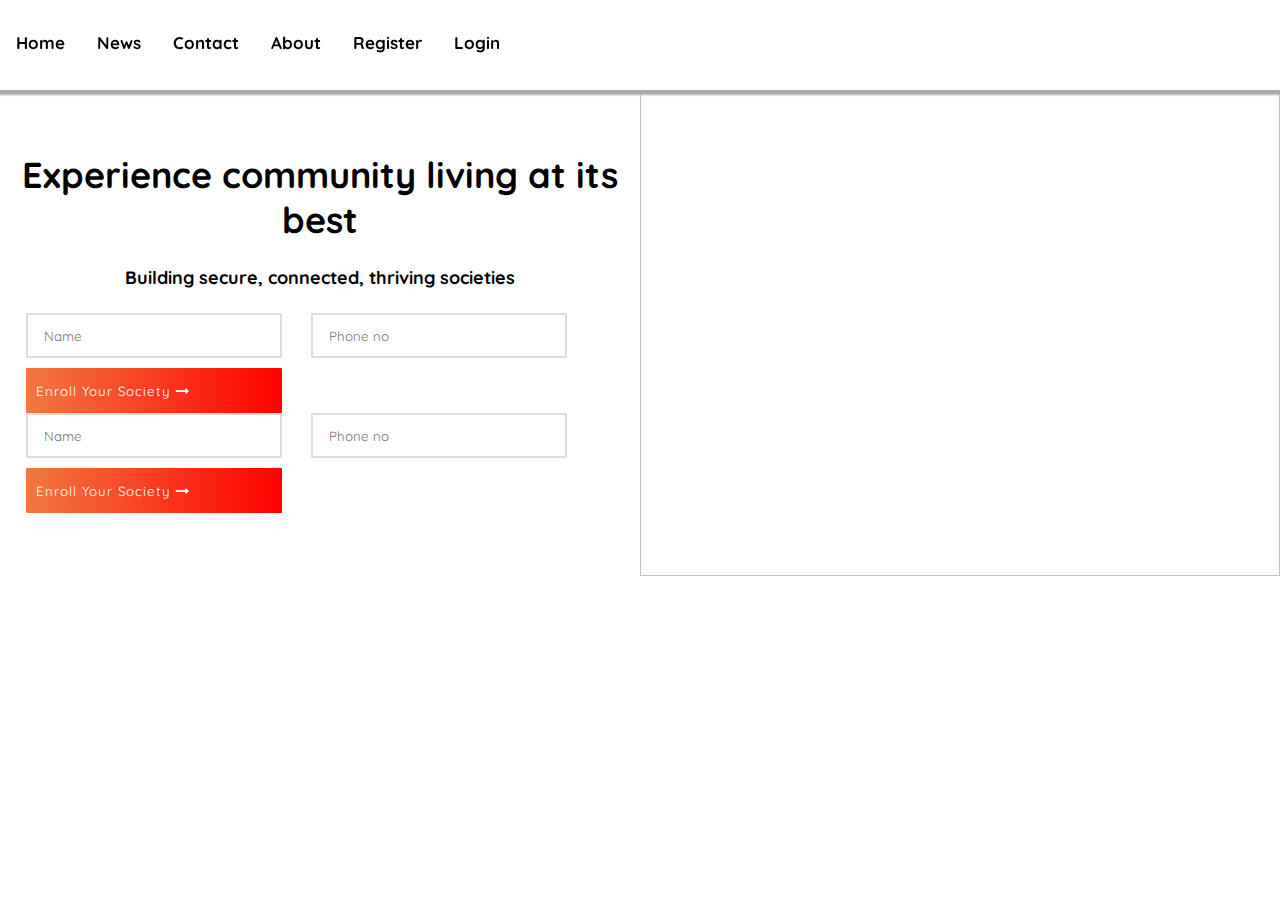
==== index.html @ 714d3112 "Merge branch 'codespace-aaryanojha-reimagined-fiesta-4xg9r6pvg65f7x9j' into Main-Branch" ====
<html>

<head>
        <form method="POST" action="logindb.php">
        <meta name="viewport" content="width=device-width, initial-scale=1.0">
        <link rel="stylesheet"
            href="https://cdnjs.cloudflare.com/ajax/libs/font-awesome/4.7.0/css/font-awesome.min.css">
        <link rel="stylesheet" href="style.css">
        <script src="script.js"></script>
</head>

<body>

    <div class="topnav">
        <a class="active" href="#home">Home</a>
        <a href="#news">News</a>
        <a href="#contact">Contact</a>
        <a href="#about">About</a>
        <a href="#about">Register</a>
        <a href="#about" onclick="openForm()">Login</a>
    </div>



    <div style="display: flex; float: right;">
        <img src="https://hood-cdn.nobrokerhood.com/hood-static-contents/Group-612.png"
            style="height: 40vw;width: 50vw;padding-top: 10%;">
    </div>
    <div class="headers">
        <h1>Experience community living at its best</h1>
        <h4>Building secure, connected, thriving societies</h4>
    </div>

    
        <div class="text">
            <input type="text" name="Name" id="" placeholder="Name">
            <input type="text" name="" id="" placeholder="Phone no">
            <button class="enroll-btn">Enroll Your Society <i class="fa fa-long-arrow-right"></i></button>

    <div class="text">
        <input type="text" name="Name" id="" placeholder="Name">
        <input type="text" name="" id="" placeholder="Phone no">
        <button class="enroll-btn">Enroll Your Society <i class="fa fa-long-arrow-right"></i></button>
    </div>
    <div class="login-form" id="myForm">
        <div class="container">
            <button class="cross-btn" onclick="closeForm()"><i class="fa fa-close"></i></button>
            <h4>LOGIN</h4>
            <div>
                <label for="username">Username:
                    <input type="text" name="username" id="">
                </label>
            </div>
            <div>
                <label for="password">Password:&nbsp;
                    <input type="password" name="password" id="">
                </label>
                <p><a href="" style="text-decoration: none;">Forgot Password?</a></p>
            </div>
            <button class="login-btn">Submit</button>

        </div>
        <div class="login-form">
            <div class="container">
                <button class="cross-btn"><i class="fa fa-close"></i></button>

                <h4>LOGIN</h4>
                <div>
                    <label for="username">Username:
                        <input type="text" name="uname" value="pra" id="">
                    </label>
                </div>
                <div>
                    <label for="password">Password:&nbsp;
                        <input type="password" name="pass" value="pra" id="">
                    </label>
                    <p><a href="" style="text-decoration: none;">Forgot Password?</a></p>
                </div>
                <button class="login-btn" name="login">Submit</button>
            </div>
        </div>
    <h1>
        <pre>
        Some text some text some text some text..

        Some text some text some text some text..
        
        Some text some text some text some text..
        
        Some text some text some text some text..
        
        Some text some text some text some text..
        
        Some text some text some text some text..
        
        Some text some text some text some text..
        
        Some text some text some text some text..
        
        Some text some text some text some text..
                                        
        Some text some text some text some text..
        
        Some text some text some text some text..
        
        Some text some text some text some text..
        
        Some text some text some text some text..
        
        Some text some text some text some text..
        
        Some text some text some text some text..
        
        Some text some text some text some text..
        
        Some text some text some text some text..
        
        Some text some text some text some text..
        
        Some text some text some text some text..
        
        Some text some text some text s</pre>
    </h1>
    </form>
</body>

</html>
---- style.css ----
@import url('https://fonts.googleapis.com/css2?family=Finger+Paint&family=Pangolin&family=Rubik+Puddles&family=Ubuntu:wght@600&display=swap');
@import url("https://fonts.googleapis.com/css2?family=Quicksand&display=swap");
body {
    margin: 0;
    padding:0;
    box-sizing: border-box;
    font-family: Arial, Helvetica, sans-serif;
    font-family: "Quicksand", sans-serif;
}
  .topnav {
    overflow: hidden;
    background-color: #ffffff;
    position: fixed;
    display: flex;
    justify-content: space-top;
    height: 10vh;
    width: 100%;
    box-shadow: 1px 3px 2px 2px rgb(174, 169, 169);
  }
  
  .topnav a {
    float: left;
    color: #000000;
    text-align: center;
    padding: 14px 16px;
    text-decoration: none;
    font-size: 17px;
    margin-top: 2vh;
    font-weight: 900;
  }
  
  
  .topnav a.active {
    background-color: #ffffff;
    color: rgb(0, 0, 0);
  }
  .headers{
    display: flexbox;
    text-align: center;
    padding-top: 10%;
    font-size: large;
  }
  .text{
    display: flexbox;
    /* justify-content: center; */
    /* text-align: center; */
 
  } 
  input[type=text]{
    height: 5vh;
    width: 20vw;
    padding: 0 16px;
    border: 2px solid #ddd;
    border-radius: 1px;
    font-family: "Quicksand", sans-serif;
    margin-left: 2%;
  }
  .enroll-btn{
    height: 5vh;
    padding: 12px 10px;
    border: 0;
    background: linear-gradient(to right, #f27941 0%, #ff0000 100%);
    border-radius: 1px;
    width: 20vw;
    margin-top: 10px;
    margin-left: 2vw;
    color: #fff;
    letter-spacing: 1px;
    font-family: "Quicksand", sans-serif;
    text-align: left;
  }

  .login-form{
 
    display: none;
    display: flexbox;
    /* filter: blur(2px); */
    background: linear-gradient(to right, #fca98355 0%, #ff000068 100%);
    justify-content: center;
    text-align: center;
    overflow: auto;
    margin: 5vh 0 0 0;
    padding:5vh;
    /* border: 2px solid black; */
    position: absolute;
    top: 20%;
    left: 25%;
    
  }
  .cross-btn{
    background: #dddddd00;
    border: 0px;
    float: right;
    cursor: pointer;
  }
  .container{
    margin: 2vh 10vw 2vh 10vw;
    padding: 5vh;
    background: rgb(236, 238, 243);
    box-shadow: 2px 1px 2px 1px rgb(47, 47, 47);
  }
  .login-form input{
    margin: 1vh;
    padding-left: 1vh;
    height: 5vh;
    width: 20vw;
    padding: 0 16px;
    border: 2px solid #706d6d;
    border-radius: 1px;
    font-family: "Quicksand", sans-serif;
    margin-left: 2%;
  }

  .login-form h4{
    font-size: 30px;
  }
  .login-form label{
    font-size: 20px;
    text-align: start;
  }
  .login-btn{
    height: 5vh;
    width: 60%;
    border: 0px solid black;
    background: linear-gradient(to right, #ffa57c 0%, #ff0000 100%);
    border-radius: 1px;
    font-family: "Quicksand", sans-serif;
    font-size: large;
    cursor: pointer;

  }
  .login-btn:hover{
    background: linear-gradient(to left, #ffa57c 0%, #ff0000 100%);
    transition: background-color 0.4s ease-in-out;
    box-shadow: 0 0 20px rgba(104, 85, 224, 0.6);
    background-color: rgba(104, 85, 224, 1);
    color: white;
    transition: all 0.4s ease-in;

    
  }
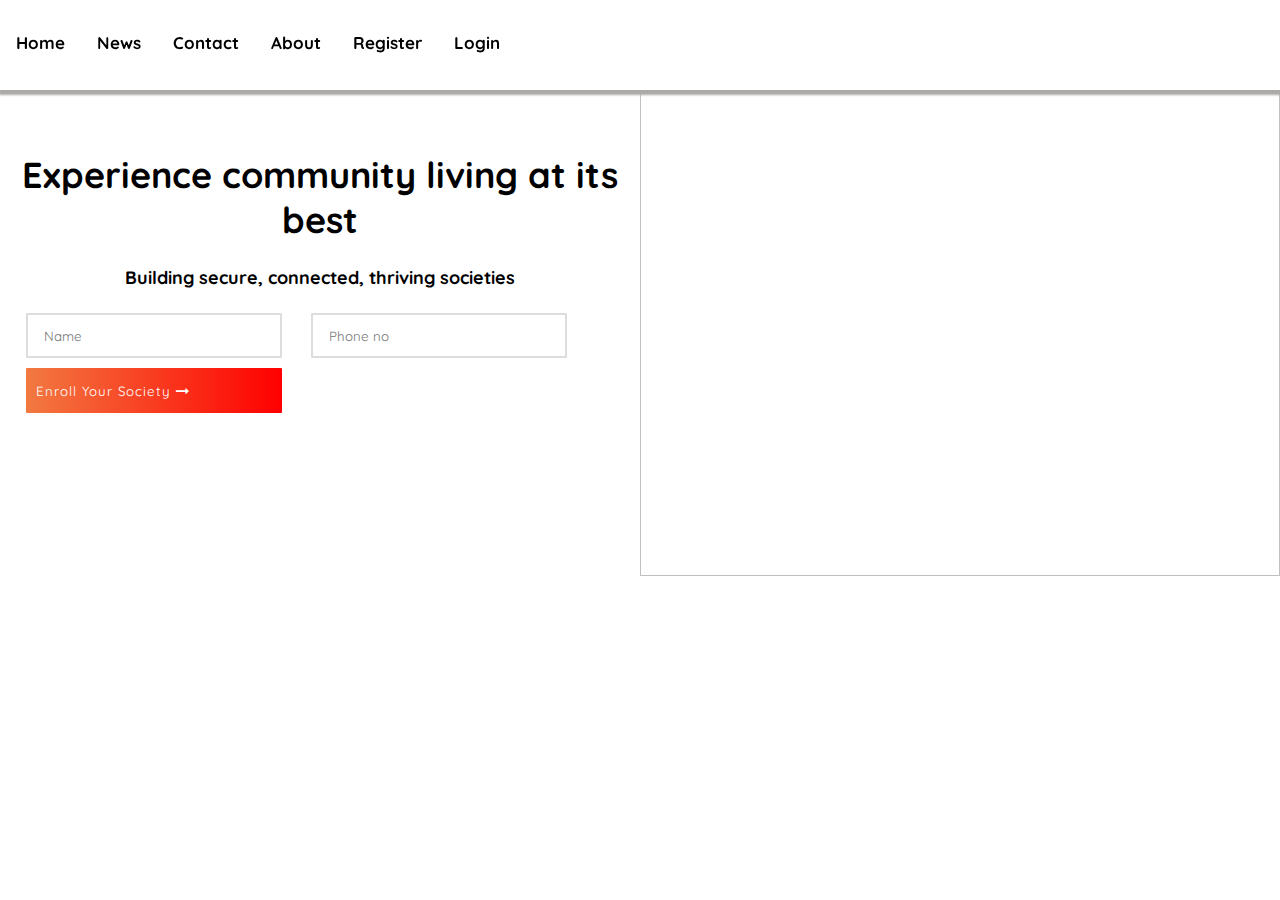
==== commit 40346f16: "Test2" ====
--- a/index.html
+++ b/index.html
@@ -1,7 +1,7 @@
 <html>
 
 <head>
-        <form method="POST" action="logindb.php">
+    <form method="POST" action="logindb.php">
         <meta name="viewport" content="width=device-width, initial-scale=1.0">
         <link rel="stylesheet"
             href="https://cdnjs.cloudflare.com/ajax/libs/font-awesome/4.7.0/css/font-awesome.min.css">
@@ -20,8 +20,6 @@
         <a href="#about" onclick="openForm()">Login</a>
     </div>
 
-
-
     <div style="display: flex; float: right;">
         <img src="https://hood-cdn.nobrokerhood.com/hood-static-contents/Group-612.png"
             style="height: 40vw;width: 50vw;padding-top: 10%;">
@@ -30,12 +28,6 @@
         <h1>Experience community living at its best</h1>
         <h4>Building secure, connected, thriving societies</h4>
     </div>
-
-    
-        <div class="text">
-            <input type="text" name="Name" id="" placeholder="Name">
-            <input type="text" name="" id="" placeholder="Phone no">
-            <button class="enroll-btn">Enroll Your Society <i class="fa fa-long-arrow-right"></i></button>
 
     <div class="text">
         <input type="text" name="Name" id="" placeholder="Name">
@@ -47,80 +39,19 @@
             <button class="cross-btn" onclick="closeForm()"><i class="fa fa-close"></i></button>
             <h4>LOGIN</h4>
             <div>
-                <label for="username">Username:
-                    <input type="text" name="username" id="">
+                <label for="username"><i class="fa fa-user"></i> Username:
+                    <input type="text" name="uname" value="pra" id="">
                 </label>
             </div>
             <div>
-                <label for="password">Password:&nbsp;
-                    <input type="password" name="password" id="">
+                <label for="password"><i class="fa fa-lock"></i> Password:&nbsp;
+                    <input type="password" name="pass" value="pra" id="">
                 </label>
                 <p><a href="" style="text-decoration: none;">Forgot Password?</a></p>
             </div>
-            <button class="login-btn">Submit</button>
-
+            <button class="login-btn" name="login">Submit</button>
         </div>
-        <div class="login-form">
-            <div class="container">
-                <button class="cross-btn"><i class="fa fa-close"></i></button>
-
-                <h4>LOGIN</h4>
-                <div>
-                    <label for="username">Username:
-                        <input type="text" name="uname" value="pra" id="">
-                    </label>
-                </div>
-                <div>
-                    <label for="password">Password:&nbsp;
-                        <input type="password" name="pass" value="pra" id="">
-                    </label>
-                    <p><a href="" style="text-decoration: none;">Forgot Password?</a></p>
-                </div>
-                <button class="login-btn" name="login">Submit</button>
-            </div>
-        </div>
-    <h1>
-        <pre>
-        Some text some text some text some text..
-
-        Some text some text some text some text..
-        
-        Some text some text some text some text..
-        
-        Some text some text some text some text..
-        
-        Some text some text some text some text..
-        
-        Some text some text some text some text..
-        
-        Some text some text some text some text..
-        
-        Some text some text some text some text..
-        
-        Some text some text some text some text..
-                                        
-        Some text some text some text some text..
-        
-        Some text some text some text some text..
-        
-        Some text some text some text some text..
-        
-        Some text some text some text some text..
-        
-        Some text some text some text some text..
-        
-        Some text some text some text some text..
-        
-        Some text some text some text some text..
-        
-        Some text some text some text some text..
-        
-        Some text some text some text some text..
-        
-        Some text some text some text some text..
-        
-        Some text some text some text s</pre>
-    </h1>
+    </div>
     </form>
 </body>
 
--- a/style.css
+++ b/style.css
@@ -71,9 +71,9 @@
   }
 
   .login-form{
- 
     display: none;
     display: flexbox;
+    border-radius: 10px;
     /* filter: blur(2px); */
     background: linear-gradient(to right, #fca98355 0%, #ff000068 100%);
     justify-content: center;
@@ -83,8 +83,8 @@
     padding:5vh;
     /* border: 2px solid black; */
     position: absolute;
-    top: 20%;
-    left: 25%;
+    top: 10%;
+    left: 22%;
     
   }
   .cross-btn{
@@ -94,6 +94,7 @@
     cursor: pointer;
   }
   .container{
+    border-radius: 10px;
     margin: 2vh 10vw 2vh 10vw;
     padding: 5vh;
     background: rgb(236, 238, 243);
@@ -106,7 +107,7 @@
     width: 20vw;
     padding: 0 16px;
     border: 2px solid #706d6d;
-    border-radius: 1px;
+    border-radius: 4px;
     font-family: "Quicksand", sans-serif;
     margin-left: 2%;
   }
@@ -121,9 +122,10 @@
   .login-btn{
     height: 5vh;
     width: 60%;
+    color: white;
     border: 0px solid black;
     background: linear-gradient(to right, #ffa57c 0%, #ff0000 100%);
-    border-radius: 1px;
+    border-radius: 4px;
     font-family: "Quicksand", sans-serif;
     font-size: large;
     cursor: pointer;
@@ -135,8 +137,6 @@
     box-shadow: 0 0 20px rgba(104, 85, 224, 0.6);
     background-color: rgba(104, 85, 224, 1);
     color: white;
-    transition: all 0.4s ease-in;
-
-    
+    transition: all 0.2s ease-in-out;
   }
   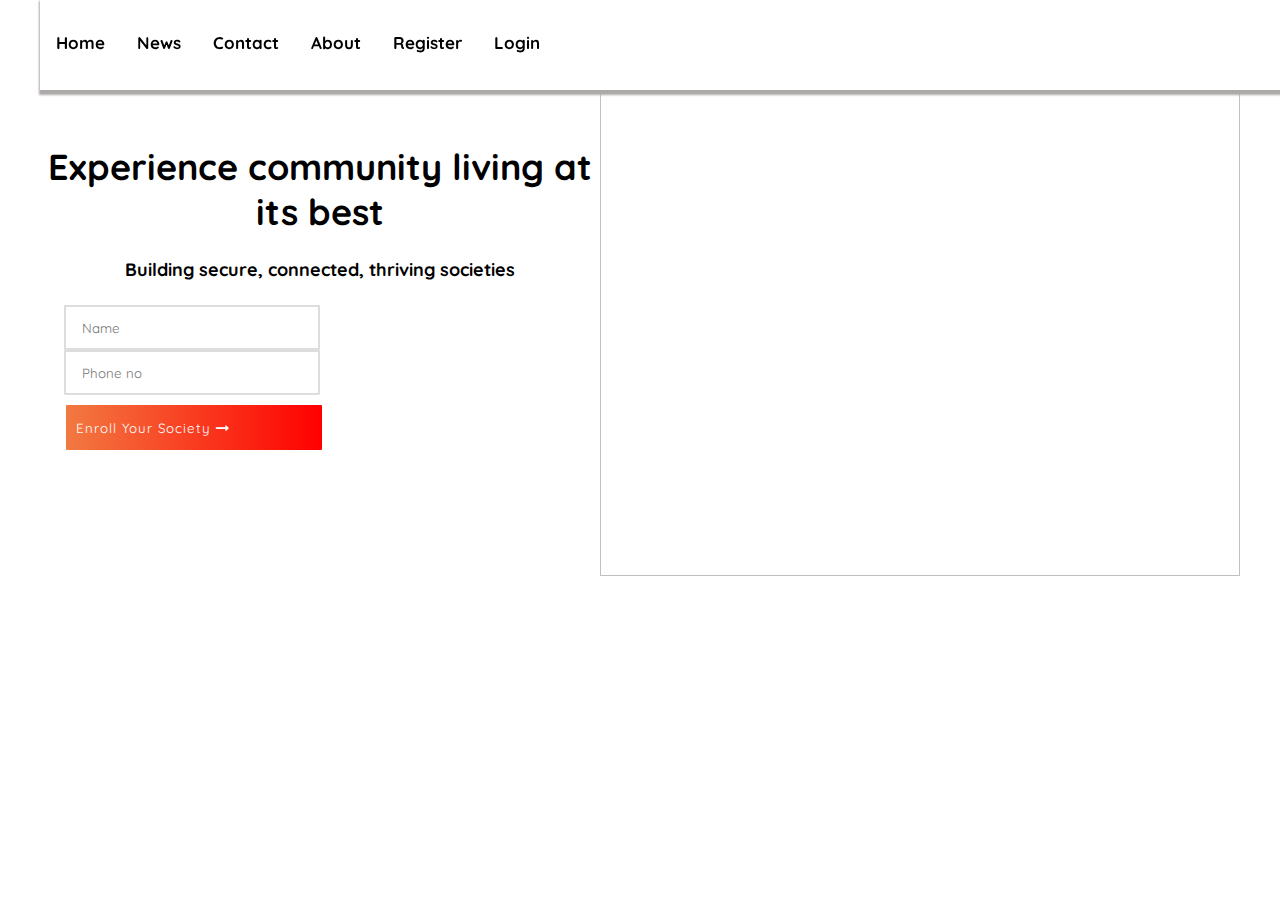
==== commit b37244e6: "hello" ====
--- a/index.html
+++ b/index.html
@@ -1,58 +1,59 @@
 <html>
 
 <head>
-    <form method="POST" action="logindb.php">
-        <meta name="viewport" content="width=device-width, initial-scale=1.0">
-        <link rel="stylesheet"
-            href="https://cdnjs.cloudflare.com/ajax/libs/font-awesome/4.7.0/css/font-awesome.min.css">
-        <link rel="stylesheet" href="style.css">
-        <script src="script.js"></script>
+
+    <meta name="viewport" content="width=device-width, initial-scale=1.0">
+    <link rel="stylesheet" href="https://cdnjs.cloudflare.com/ajax/libs/font-awesome/4.7.0/css/font-awesome.min.css">
+    <link rel="stylesheet" href="style.css">
+    <script src="script.js"></script>
 </head>
 
 <body>
+    <div class="bodyContainer">
+        <form method="POST" action="logindb.php">
+            <div class="topnav">
+                <a class="active" href="#home">Home</a>
+                <a href="#news">News</a>
+                <a href="#contact">Contact</a>
+                <a href="#about">About</a>
+                <a href="#about">Register</a>
+                <a href="#about" onclick="openForm()">Login</a>
+            </div>
 
-    <div class="topnav">
-        <a class="active" href="#home">Home</a>
-        <a href="#news">News</a>
-        <a href="#contact">Contact</a>
-        <a href="#about">About</a>
-        <a href="#about">Register</a>
-        <a href="#about" onclick="openForm()">Login</a>
+            <div style="display: flex; float: right;">
+                <img src="https://hood-cdn.nobrokerhood.com/hood-static-contents/Group-612.png"
+                    style="height: 40vw;width: 50vw;padding-top: 10%;">
+            </div>
+            <div class="headers">
+                <h1>Experience community living at its best</h1>
+                <h4>Building secure, connected, thriving societies</h4>
+            </div>
+
+            <div class="text">
+                <input type="text" name="Name" id="" placeholder="Name">
+                <input type="text" name="" id="" placeholder="Phone no">
+                <button class="enroll-btn">Enroll Your Society <i class="fa fa-long-arrow-right"></i></button>
+            </div>
+            <div class="login-form" id="myForm">
+                <div class="container">
+                    <button class="cross-btn" onclick="closeForm(event)"><i class="fa fa-close"></i></button>
+                    <h4>LOGIN</h4>
+                    <div>
+                        <label for="username"><i class="fa fa-user"></i> Username:
+                            <input type="text" name="uname" value="pra" id="">
+                        </label>
+                    </div>
+                    <div>
+                        <label for="password"><i class="fa fa-lock"></i> Password:&nbsp;
+                            <input type="password" name="pass" value="pra" id="">
+                        </label>
+                        <p><a href="" style="text-decoration: none;">Forgot Password?</a></p>
+                    </div>
+                    <button class="login-btn" name="login">Submit</button>
+                </div>
+            </div>
+        </form>
     </div>
-
-    <div style="display: flex; float: right;">
-        <img src="https://hood-cdn.nobrokerhood.com/hood-static-contents/Group-612.png"
-            style="height: 40vw;width: 50vw;padding-top: 10%;">
-    </div>
-    <div class="headers">
-        <h1>Experience community living at its best</h1>
-        <h4>Building secure, connected, thriving societies</h4>
-    </div>
-
-    <div class="text">
-        <input type="text" name="Name" id="" placeholder="Name">
-        <input type="text" name="" id="" placeholder="Phone no">
-        <button class="enroll-btn">Enroll Your Society <i class="fa fa-long-arrow-right"></i></button>
-    </div>
-    <div class="login-form" id="myForm">
-        <div class="container">
-            <button class="cross-btn" onclick="closeForm()"><i class="fa fa-close"></i></button>
-            <h4>LOGIN</h4>
-            <div>
-                <label for="username"><i class="fa fa-user"></i> Username:
-                    <input type="text" name="uname" value="pra" id="">
-                </label>
-            </div>
-            <div>
-                <label for="password"><i class="fa fa-lock"></i> Password:&nbsp;
-                    <input type="password" name="pass" value="pra" id="">
-                </label>
-                <p><a href="" style="text-decoration: none;">Forgot Password?</a></p>
-            </div>
-            <button class="login-btn" name="login">Submit</button>
-        </div>
-    </div>
-    </form>
 </body>
 
 </html>--- a/style.css
+++ b/style.css
@@ -1,142 +1,161 @@
 @import url('https://fonts.googleapis.com/css2?family=Finger+Paint&family=Pangolin&family=Rubik+Puddles&family=Ubuntu:wght@600&display=swap');
 @import url("https://fonts.googleapis.com/css2?family=Quicksand&display=swap");
+
 body {
-    margin: 0;
-    padding:0;
-    box-sizing: border-box;
-    font-family: Arial, Helvetica, sans-serif;
-    font-family: "Quicksand", sans-serif;
+  margin: 0;
+  padding: 0;
+  box-sizing: border-box;
+  font-family: Arial, Helvetica, sans-serif;
+  font-family: "Quicksand", sans-serif;
 }
-  .topnav {
-    overflow: hidden;
-    background-color: #ffffff;
-    position: fixed;
-    display: flex;
-    justify-content: space-top;
-    height: 10vh;
-    width: 100%;
-    box-shadow: 1px 3px 2px 2px rgb(174, 169, 169);
-  }
-  
-  .topnav a {
-    float: left;
-    color: #000000;
-    text-align: center;
-    padding: 14px 16px;
-    text-decoration: none;
-    font-size: 17px;
-    margin-top: 2vh;
-    font-weight: 900;
-  }
-  
-  
-  .topnav a.active {
-    background-color: #ffffff;
-    color: rgb(0, 0, 0);
-  }
-  .headers{
-    display: flexbox;
-    text-align: center;
-    padding-top: 10%;
-    font-size: large;
-  }
-  .text{
-    display: flexbox;
-    /* justify-content: center; */
-    /* text-align: center; */
- 
-  } 
-  input[type=text]{
-    height: 5vh;
-    width: 20vw;
-    padding: 0 16px;
-    border: 2px solid #ddd;
-    border-radius: 1px;
-    font-family: "Quicksand", sans-serif;
-    margin-left: 2%;
-  }
-  .enroll-btn{
-    height: 5vh;
-    padding: 12px 10px;
-    border: 0;
-    background: linear-gradient(to right, #f27941 0%, #ff0000 100%);
-    border-radius: 1px;
-    width: 20vw;
-    margin-top: 10px;
-    margin-left: 2vw;
-    color: #fff;
-    letter-spacing: 1px;
-    font-family: "Quicksand", sans-serif;
-    text-align: left;
-  }
 
-  .login-form{
-    display: none;
-    display: flexbox;
-    border-radius: 10px;
-    /* filter: blur(2px); */
-    background: linear-gradient(to right, #fca98355 0%, #ff000068 100%);
-    justify-content: center;
-    text-align: center;
-    overflow: auto;
-    margin: 5vh 0 0 0;
-    padding:5vh;
-    /* border: 2px solid black; */
-    position: absolute;
-    top: 10%;
-    left: 22%;
-    
-  }
-  .cross-btn{
-    background: #dddddd00;
-    border: 0px;
-    float: right;
-    cursor: pointer;
-  }
-  .container{
-    border-radius: 10px;
-    margin: 2vh 10vw 2vh 10vw;
-    padding: 5vh;
-    background: rgb(236, 238, 243);
-    box-shadow: 2px 1px 2px 1px rgb(47, 47, 47);
-  }
-  .login-form input{
-    margin: 1vh;
-    padding-left: 1vh;
-    height: 5vh;
-    width: 20vw;
-    padding: 0 16px;
-    border: 2px solid #706d6d;
-    border-radius: 4px;
-    font-family: "Quicksand", sans-serif;
-    margin-left: 2%;
-  }
+.topnav {
+  overflow: hidden;
+  background-color: #ffffff;
+  position: fixed;
+  display: flex;
+  justify-content: space-top;
+  height: 10vh;
+  width: 100%;
+  box-shadow: 1px 3px 2px 2px rgb(174, 169, 169);
+}
 
-  .login-form h4{
-    font-size: 30px;
-  }
-  .login-form label{
-    font-size: 20px;
-    text-align: start;
-  }
-  .login-btn{
-    height: 5vh;
-    width: 60%;
-    color: white;
-    border: 0px solid black;
-    background: linear-gradient(to right, #ffa57c 0%, #ff0000 100%);
-    border-radius: 4px;
-    font-family: "Quicksand", sans-serif;
-    font-size: large;
-    cursor: pointer;
+.topnav a {
+  float: left;
+  color: #000000;
+  text-align: center;
+  padding: 14px 16px;
+  text-decoration: none;
+  font-size: 17px;
+  margin-top: 2vh;
+  font-weight: 900;
+}
 
-  }
-  .login-btn:hover{
-    background: linear-gradient(to left, #ffa57c 0%, #ff0000 100%);
-    transition: background-color 0.4s ease-in-out;
-    box-shadow: 0 0 20px rgba(104, 85, 224, 0.6);
-    background-color: rgba(104, 85, 224, 1);
-    color: white;
-    transition: all 0.2s ease-in-out;
-  }
-  +
+.topnav a.active {
+  background-color: #ffffff;
+  color: rgb(0, 0, 0);
+}
+
+.headers {
+  display: flexbox;
+  text-align: center;
+  padding-top: 10%;
+  font-size: large;
+}
+
+.text {
+  display: flexbox;
+  /* justify-content: center; */
+  /* text-align: center; */
+
+}
+
+input[type=text] {
+  height: 5vh;
+  width: 20vw;
+  padding: 0 16px;
+  border: 2px solid #ddd;
+  border-radius: 1px;
+  font-family: "Quicksand", sans-serif;
+  margin-left: 2%;
+}
+
+.enroll-btn {
+  height: 5vh;
+  padding: 12px 10px;
+  border: 0;
+  background: linear-gradient(to right, #f27941 0%, #ff0000 100%);
+  border-radius: 1px;
+  width: 20vw;
+  margin-top: 10px;
+  margin-left: 2vw;
+  color: #fff;
+  letter-spacing: 1px;
+  font-family: "Quicksand", sans-serif;
+  text-align: left;
+}
+
+.login-form {
+  display: none;
+  display: flexbox;
+  border-radius: 10px;
+  /* filter: blur(2px); */
+  background: linear-gradient(to right, #fca98355 0%, #ff000068 100%);
+  justify-content: center;
+  text-align: center;
+  overflow: auto;
+  margin: 5vh 0 0 0;
+  padding: 5vh;
+  /* border: 2px solid black; */
+  position: absolute;
+  top: 10%;
+  left: 22%;
+
+}
+
+.cross-btn {
+  background: #dddddd00;
+  border: 0px;
+  float: right;
+  cursor: pointer;
+}
+
+.container {
+  border-radius: 10px;
+  margin: 2vh 10vw 2vh 10vw;
+  padding: 5vh;
+  background: rgb(236, 238, 243);
+  box-shadow: 2px 1px 2px 1px rgb(47, 47, 47);
+}
+
+.login-form input {
+  margin: 1vh;
+  padding-left: 1vh;
+  height: 5vh;
+  width: 20vw;
+  padding: 0 16px;
+  border: 2px solid #706d6d;
+  border-radius: 4px;
+  font-family: "Quicksand", sans-serif;
+  margin-left: 2%;
+}
+
+.login-form h4 {
+  font-size: 30px;
+}
+
+.login-form label {
+  font-size: 20px;
+  text-align: start;
+}
+
+.login-btn {
+  height: 5vh;
+  width: 60%;
+  color: white;
+  border: 0px solid black;
+  background: linear-gradient(to right, #ffa57c 0%, #ff0000 100%);
+  border-radius: 4px;
+  font-family: "Quicksand", sans-serif;
+  font-size: large;
+  cursor: pointer;
+
+}
+
+.login-btn:hover {
+  background: linear-gradient(to left, #ffa57c 0%, #ff0000 100%);
+  transition: background-color 0.4s ease-in-out;
+  box-shadow: 0 0 20px rgba(104, 85, 224, 0.6);
+  background-color: rgba(104, 85, 224, 1);
+  color: white;
+  transition: all 0.2s ease-in-out;
+}
+
+.bodyContainer {
+  max-width: 1200px;
+  height: auto;
+  /* Set your desired width here */
+  margin: 0 auto;
+  /* Center the body horizontally */
+}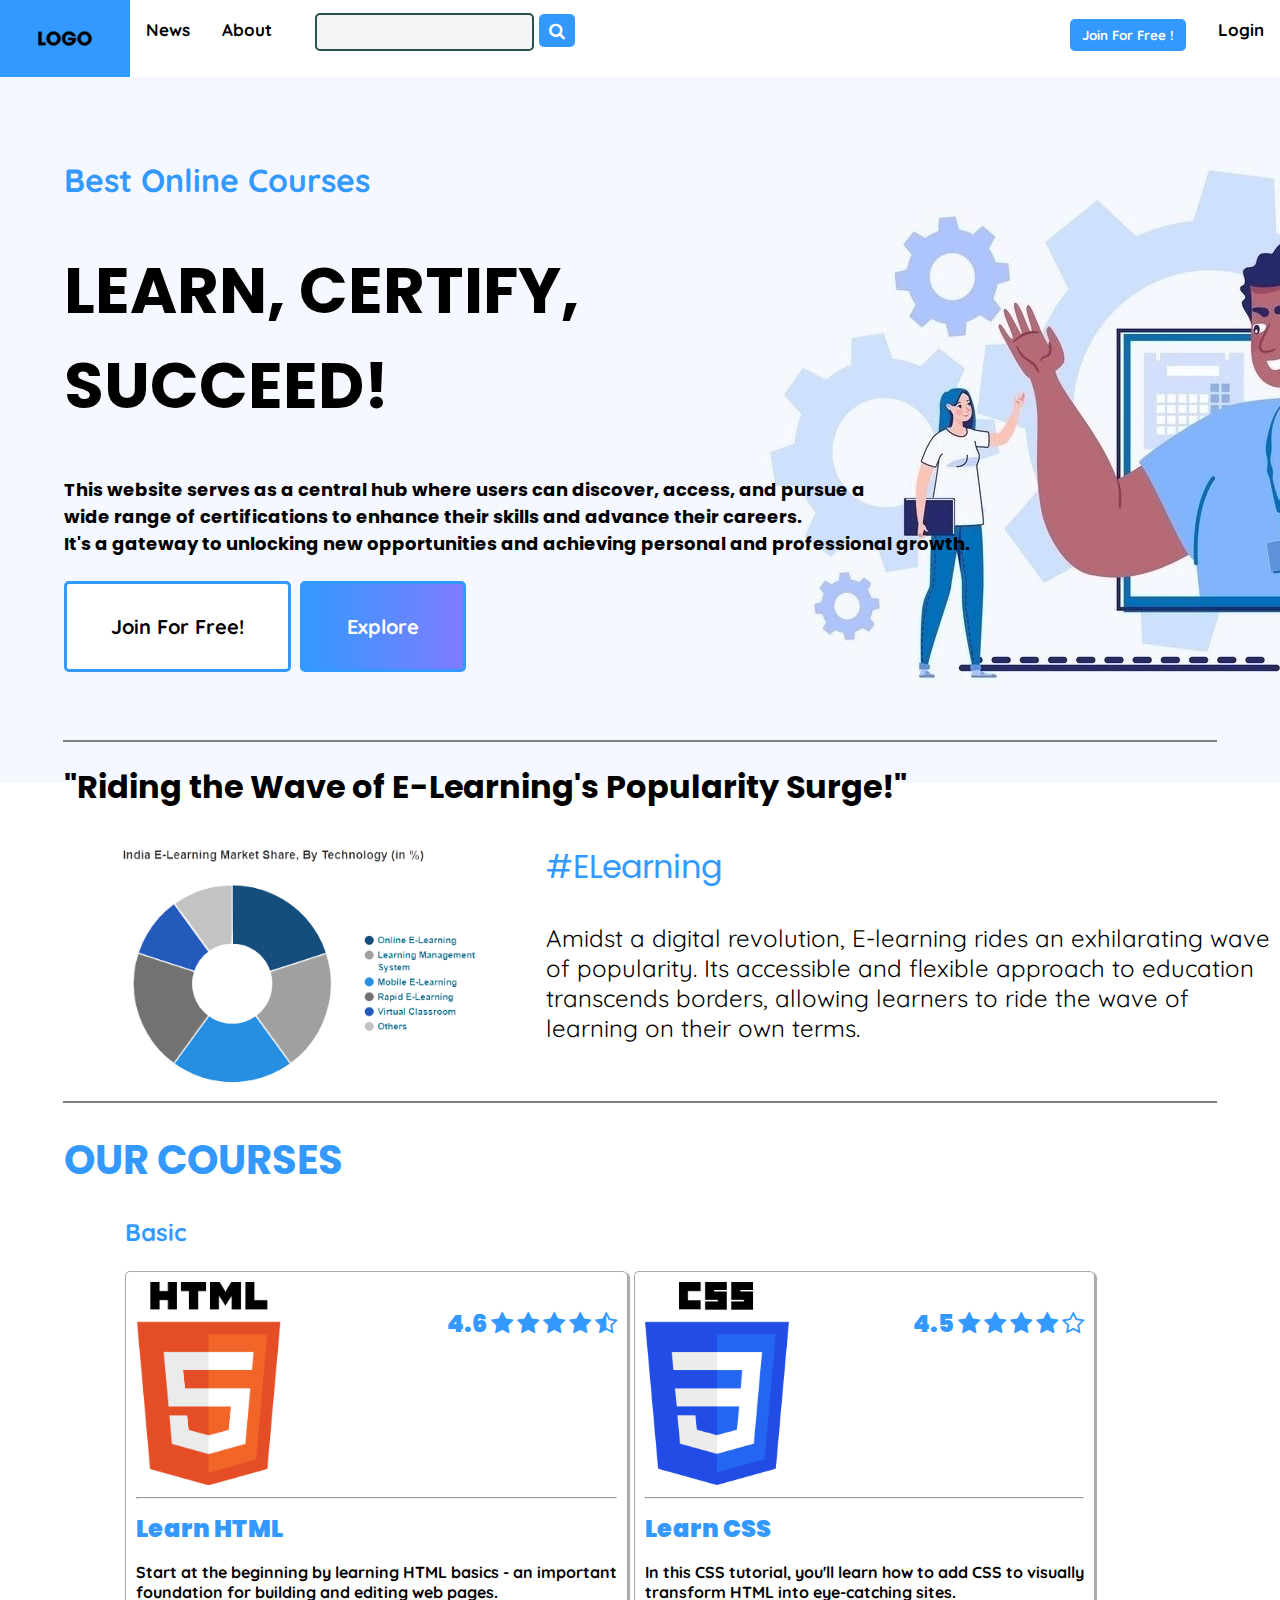
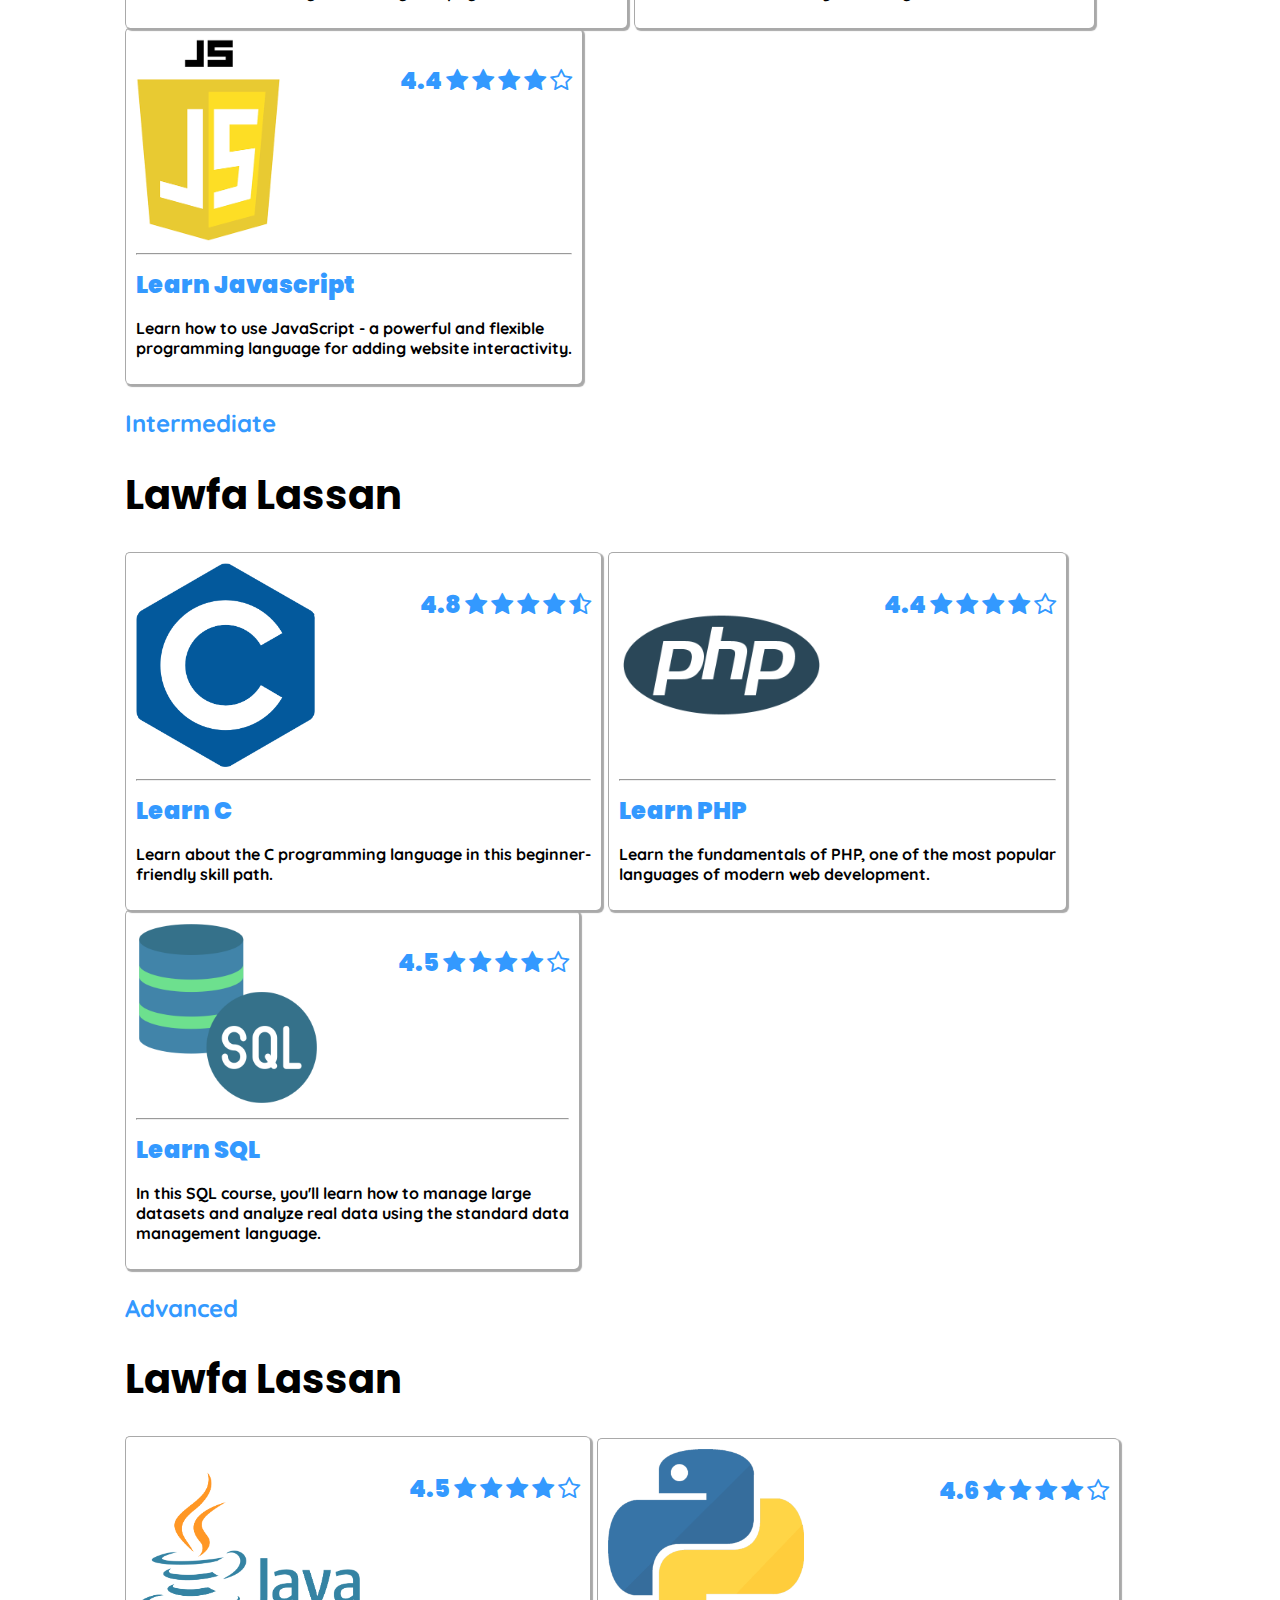
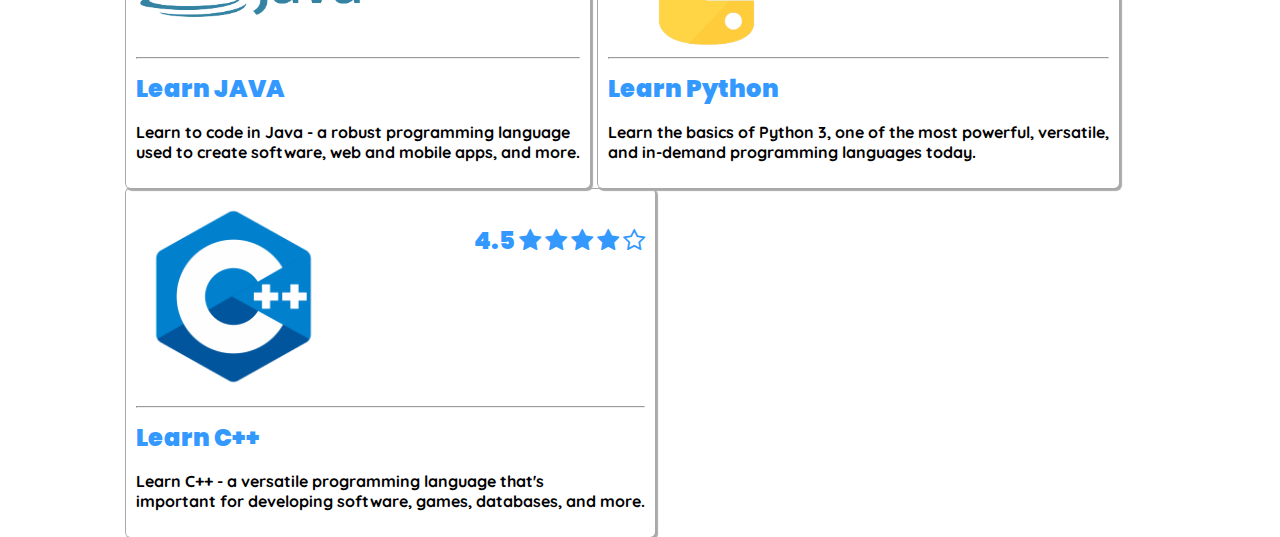
==== commit 71a3fe39: "HomePage" ====
--- a/index.html
+++ b/index.html
@@ -1,7 +1,6 @@
 <html>
 
 <head>
-
     <meta name="viewport" content="width=device-width, initial-scale=1.0">
     <link rel="stylesheet" href="https://cdnjs.cloudflare.com/ajax/libs/font-awesome/4.7.0/css/font-awesome.min.css">
     <link rel="stylesheet" href="style.css">
@@ -9,50 +8,166 @@
 </head>
 
 <body>
-    <div class="bodyContainer">
-        <form method="POST" action="logindb.php">
-            <div class="topnav">
-                <a class="active" href="#home">Home</a>
-                <a href="#news">News</a>
-                <a href="#contact">Contact</a>
-                <a href="#about">About</a>
-                <a href="#about">Register</a>
-                <a href="#about" onclick="openForm()">Login</a>
+    <div class="topnav" id="myTopnav">
+        <a href="#home" class="active"><img src="logo.png" alt="" style="zoom: 20%;"></a>
+        <a href="#home" class="" style="padding-top: 1.5%;">News</a>
+        <a href="#home" class="" style="padding-top: 1.5%;">About</a>
+        <a href="#home" class="" style="float: right; padding-top: 1.5%;">Login</a>
+        <a href="#home" class="" style="float: right; padding-top: 1.5%;"><button id="reg-btn">Join For Free
+                !</button></a>
+        <a href="#none" style="padding-top: 1%;">&nbsp;</i><input type="search" name="" id=""
+                class="search-bar">&nbsp;<i id="search-btn" class="fa fa-search"></i></a>
+        <a href="javascript:void(0)" class="icon" onclick="myFunction()"><i class="fa fa-bars"></i></a>
+    </div>
+
+    <div class="headers">
+        <p>Best Online Courses</p>
+        <h1 style="  animation: 0.5s ease-out 0s 1 textanim;">LEARN, CERTIFY,<br> SUCCEED!</h1>
+        <h4 style="  animation: 1s ease-out 0s 1 textanim; font-size:large;">This website serves as a central hub where
+            users can discover, access, and pursue a <br>
+            wide range of certifications
+            to enhance their skills and advance their careers.<br>
+            It's a gateway to unlocking new opportunities and achieving personal and professional growth.</h4>
+        <button class="centerbtn" style="  animation: 1.5s ease-out 0s 1 textanim;">Join For Free!</button>
+        <button class="centerbtn2" style="  animation: 1.5s ease-out 0s 1 textanim;">Explore</button>
+    </div><br><br><br>
+    <hr style="width: 90%; border:1px solid gray;">
+    <div>
+        <h1 id="middle-section">"Riding the Wave of E-Learning's Popularity Surge!"</h1>
+        <img src="graph2.png" alt="" class="graph-img">
+        <p id="middle-section">
+            <h7 style="color: #3399FF;">#ELearning</h7>
+        <p style=" font-family: 'Quicksand', sans-serif; font-size: x-large;">Amidst a digital revolution, E-learning
+            rides an exhilarating wave of popularity.
+            Its accessible and flexible approach to education transcends borders, allowing learners to ride the wave of
+            learning on their own terms.</p>
+        </p>
+    </div>
+    <hr style="width: 90%; border:1px solid gray;">
+    <div class="courses">
+        <h1 style="font-family:'Poppins', sans-serif; color: #3399FF;">OUR COURSES</h1>
+        <div class="courses">
+            <p>Basic</p>
+            <!-- <h1>Lawfa Lassan</h1> -->
+            <div class="course-card"><img src="html.png" alt="" style="zoom: 19.8%;">
+                <p style="float: right;">4.6
+                    <span class="fa fa-star checked"></span>
+                    <span class="fa fa-star checked"></span>
+                    <span class="fa fa-star checked"></span>
+                    <span class="fa fa-star checked"></span>
+                    <span class="fa fa-star-half-empty"></span>
+                </p>
+                <hr>Learn HTML<p style="font-size: medium;color: black;font-family:'Quicksand', sans-serif;">Start at
+                    the beginning by learning HTML basics - an important <br>foundation for building and editing web
+                    pages.</p>
             </div>
-
-            <div style="display: flex; float: right;">
-                <img src="https://hood-cdn.nobrokerhood.com/hood-static-contents/Group-612.png"
-                    style="height: 40vw;width: 50vw;padding-top: 10%;">
+            <div class="course-card"><img src="css.png" alt="" style="zoom: 18%;">
+                <p style="float: right;">4.5
+                    <span class="fa fa-star checked"></span>
+                    <span class="fa fa-star checked"></span>
+                    <span class="fa fa-star checked"></span>
+                    <span class="fa fa-star checked"></span>
+                    <span class="fa fa-star-o"></span>
+                </p>
+                <hr>Learn CSS<p style="font-size: medium;color: black;font-family:'Quicksand', sans-serif;">In this CSS
+                    tutorial, you'll learn how to add CSS to visually<br>
+                    transform HTML into eye-catching sites.</p>
             </div>
-            <div class="headers">
-                <h1>Experience community living at its best</h1>
-                <h4>Building secure, connected, thriving societies</h4>
+            <div class="course-card"><img src="js2.png" alt="" style="zoom: 40%;">
+                <p style="float: right;">4.4
+                    <span class="fa fa-star checked"></span>
+                    <span class="fa fa-star checked"></span>
+                    <span class="fa fa-star checked"></span>
+                    <span class="fa fa-star checked"></span>
+                    <span class="fa fa-star-o"></span>
+                </p>
+                <hr>Learn Javascript<p style="font-size: medium;color: black;font-family:'Quicksand', sans-serif;">Learn
+                    how to use JavaScript - a powerful and flexible<br>
+                    programming language for adding website interactivity.</p>
             </div>
-
-            <div class="text">
-                <input type="text" name="Name" id="" placeholder="Name">
-                <input type="text" name="" id="" placeholder="Phone no">
-                <button class="enroll-btn">Enroll Your Society <i class="fa fa-long-arrow-right"></i></button>
+        </div>
+        <div class="courses">
+            <p>Intermediate</p>
+            <h1>Lawfa Lassan</h1>
+            <div class="course-card"><img src="c.png" alt="" style="zoom: 30.5%;">
+                <p style="float: right;">4.8
+                    <span class="fa fa-star checked"></span>
+                    <span class="fa fa-star checked"></span>
+                    <span class="fa fa-star checked"></span>
+                    <span class="fa fa-star checked"></span>
+                    <span class="fa fa-star-half-empty"></span>
+                </p>
+                <hr>Learn C<p style="font-size: medium;color: black;font-family:'Quicksand', sans-serif;">Learn about
+                    the C programming language in this beginner-<br>friendly skill path.</p>
             </div>
-            <div class="login-form" id="myForm">
-                <div class="container">
-                    <button class="cross-btn" onclick="closeForm(event)"><i class="fa fa-close"></i></button>
-                    <h4>LOGIN</h4>
-                    <div>
-                        <label for="username"><i class="fa fa-user"></i> Username:
-                            <input type="text" name="uname" value="pra" id="">
-                        </label>
-                    </div>
-                    <div>
-                        <label for="password"><i class="fa fa-lock"></i> Password:&nbsp;
-                            <input type="password" name="pass" value="pra" id="">
-                        </label>
-                        <p><a href="" style="text-decoration: none;">Forgot Password?</a></p>
-                    </div>
-                    <button class="login-btn" name="login">Submit</button>
-                </div>
+            <div class="course-card"><img src="php.png" alt="" style="zoom: 40%;">
+                <p style="float: right;">4.4
+                    <span class="fa fa-star checked"></span>
+                    <span class="fa fa-star checked"></span>
+                    <span class="fa fa-star checked"></span>
+                    <span class="fa fa-star checked"></span>
+                    <span class="fa fa-star-o"></span>
+                </p>
+                <hr>Learn PHP<p style="font-size: medium;color: black;font-family:'Quicksand', sans-serif;">Learn the
+                    fundamentals of PHP, one of the most popular<br> languages of modern web development.</p>
             </div>
-        </form>
+            <div class="course-card"><img src="sql.png" alt="" style="zoom: 36%;">
+                <p style="float: right;">4.5
+                    <span class="fa fa-star checked"></span>
+                    <span class="fa fa-star checked"></span>
+                    <span class="fa fa-star checked"></span>
+                    <span class="fa fa-star checked"></span>
+                    <span class="fa fa-star-o"></span>
+                </p>
+                <hr>Learn SQL<p style="font-size: medium;color: black;font-family:'Quicksand', sans-serif;">In this SQL
+                    course, you'll learn how to manage large <br>datasets and analyze real data using the standard data
+                    <br>management language.
+                </p>
+            </div>
+        </div>
+        <div class="courses">
+            <p>Advanced</p>
+            <h1>Lawfa Lassan</h1>
+            <div class="course-card"><img src="Java.png" alt="" style="zoom: 8%;">
+                <p style="float: right;">4.5
+                    <span class="fa fa-star checked"></span>
+                    <span class="fa fa-star checked"></span>
+                    <span class="fa fa-star checked"></span>
+                    <span class="fa fa-star checked"></span>
+                    <span class="fa fa-star-o"></span>
+                </p>
+                <hr>Learn JAVA<p style="font-size: medium;color: black;font-family:'Quicksand', sans-serif;">Learn to
+                    code in Java - a robust programming language<br>
+                    used to create software, web and mobile apps, and more.
+                </p>
+            </div>
+            <div class="course-card"><img src="python.png" alt="" style="zoom: 31%;">
+                <p style="float: right;">4.6
+                    <span class="fa fa-star checked"></span>
+                    <span class="fa fa-star checked"></span>
+                    <span class="fa fa-star checked"></span>
+                    <span class="fa fa-star checked"></span>
+                    <span class="fa fa-star-o"></span>
+                </p>
+                <hr>Learn Python<p style="font-size: medium;color: black;font-family:'Quicksand', sans-serif;">Learn the
+                    basics of Python 3, one of the most powerful, versatile,<br>
+                    and in-demand programming languages today.
+                </p>
+            </div>
+            <div class="course-card"><img src="c++.png" alt="" style="zoom: 12.2%;">
+                <p style="float: right;">4.5
+                    <span class="fa fa-star checked"></span>
+                    <span class="fa fa-star checked"></span>
+                    <span class="fa fa-star checked"></span>
+                    <span class="fa fa-star checked"></span>
+                    <span class="fa fa-star-o"></span>
+                </p>
+                <hr>Learn C++<p style="font-size: medium;color: black;font-family:'Quicksand', sans-serif;">Learn C++ -
+                    a versatile programming language that's <br>important for developing software, games, databases, and
+                    more.
+                </p>
+            </div>
+        </div>
     </div>
 </body>
 
--- a/style.css
+++ b/style.css
@@ -1,161 +1,206 @@
 @import url('https://fonts.googleapis.com/css2?family=Finger+Paint&family=Pangolin&family=Rubik+Puddles&family=Ubuntu:wght@600&display=swap');
 @import url("https://fonts.googleapis.com/css2?family=Quicksand&display=swap");
+@import url('https://fonts.googleapis.com/css2?family=Poppins:ital,wght@1,700&display=swap');
 
 body {
   margin: 0;
-  padding: 0;
-  box-sizing: border-box;
   font-family: Arial, Helvetica, sans-serif;
   font-family: "Quicksand", sans-serif;
-}
-
+  /* background-color:rgb(255, 235, 211); */
+  background-image: url(bg.jpg);
+  background-repeat: no-repeat;
+  /* background-position-y: 15%;
+  background-position-x: 100%; */
+
+}
 .topnav {
   overflow: hidden;
   background-color: #ffffff;
   position: fixed;
-  display: flex;
-  justify-content: space-top;
-  height: 10vh;
-  width: 100%;
-  box-shadow: 1px 3px 2px 2px rgb(174, 169, 169);
+  width:100%;
+  text-align: center;
 }
 
 .topnav a {
   float: left;
+  display: block;
   color: #000000;
   text-align: center;
   padding: 14px 16px;
   text-decoration: none;
   font-size: 17px;
-  margin-top: 2vh;
-  font-weight: 900;
-}
-
+  font-weight: bolder;
+}
+
+/* .topnav a:hover {
+  background-color: #ddd;
+  color: black;
+} */
 
 .topnav a.active {
-  background-color: #ffffff;
-  color: rgb(0, 0, 0);
-}
-
+  background-color: #3399FF;
+  color: white;
+}
+
+.topnav .icon {
+  display: none;
+}
+.graph-img{
+  zoom: 80%;
+  float: left;
+}
+
+@media screen and (max-width: 600px) {
+  .topnav a:not(:first-child) {display: none;}
+  .topnav a.icon {
+    float: right;
+    display: block;
+    zoom: 150%;
+  }
+  .graph-img{
+    zoom: 60%;
+  }
+  #middle-section{
+    zoom: 50%;
+  }
+  body{
+    zoom: 65%
+  }
+  .course-card{
+    width: 60%;
+  }
+}
+
+@media screen and (max-width: 600px) {
+  .topnav.responsive {position: relative;}
+  .topnav.responsive .icon {
+    position: absolute;
+    right: 0;
+    top: 0;
+  }
+  .topnav.responsive a {
+    float: none;
+    display: block;
+    text-align: left;
+  }
+}
+@keyframes textanim {
+  0%{
+    transform: translateY(-100%);
+  }
+  100%{
+    transform: translateY(0);
+  }
+}
 .headers {
-  display: flexbox;
-  text-align: center;
+  animation: 1s ease-out 0s 1 textanim;
+  font-family: 'Poppins', sans-serif;
+  /* display: flexbox; */
+  text-align: left;
   padding-top: 10%;
-  font-size: large;
-}
-
-.text {
-  display: flexbox;
-  /* justify-content: center; */
-  /* text-align: center; */
-
-}
-
-input[type=text] {
-  height: 5vh;
-  width: 20vw;
-  padding: 0 16px;
-  border: 2px solid #ddd;
-  border-radius: 1px;
-  font-family: "Quicksand", sans-serif;
-  margin-left: 2%;
-}
-
-.enroll-btn {
-  height: 5vh;
-  padding: 12px 10px;
-  border: 0;
-  background: linear-gradient(to right, #f27941 0%, #ff0000 100%);
-  border-radius: 1px;
-  width: 20vw;
-  margin-top: 10px;
-  margin-left: 2vw;
-  color: #fff;
-  letter-spacing: 1px;
-  font-family: "Quicksand", sans-serif;
-  text-align: left;
-}
-
-.login-form {
-  display: none;
-  display: flexbox;
-  border-radius: 10px;
-  /* filter: blur(2px); */
-  background: linear-gradient(to right, #fca98355 0%, #ff000068 100%);
-  justify-content: center;
-  text-align: center;
-  overflow: auto;
-  margin: 5vh 0 0 0;
-  padding: 5vh;
-  /* border: 2px solid black; */
-  position: absolute;
-  top: 10%;
-  left: 22%;
-
-}
-
-.cross-btn {
-  background: #dddddd00;
-  border: 0px;
-  float: right;
+  padding-left: 5%;
+  font-size: xx-large;
+}
+.headers p{
+  color: #3399FF;
+  font-family: 'Quicksand', sans-serif;
+  font-weight: bolder;
+}
+.centerbtn{
+  padding: 30px 44px;
+  font-family: "Quicksand", sans-serif;
+  font-size: 20px;
+  font-weight: bolder;
+  border: 3px solid #3399FF;
+  border-radius: 5px;
+  background-color: white;
+}
+.centerbtn2{
+  padding: 30px 44px;
+  font-family: "Quicksand", sans-serif;
+  background: linear-gradient(to left, #7e7cff 0%, #3399FF 100%);
+  font-size: 20px;
+  font-weight: bolder;
+  border: 3px solid #3399FF;
+  border-radius: 5px;
+  color: white;
+}
+.centerbtn:hover{
   cursor: pointer;
-}
-
-.container {
-  border-radius: 10px;
-  margin: 2vh 10vw 2vh 10vw;
-  padding: 5vh;
-  background: rgb(236, 238, 243);
-  box-shadow: 2px 1px 2px 1px rgb(47, 47, 47);
-}
-
-.login-form input {
-  margin: 1vh;
-  padding-left: 1vh;
-  height: 5vh;
-  width: 20vw;
-  padding: 0 16px;
-  border: 2px solid #706d6d;
-  border-radius: 4px;
-  font-family: "Quicksand", sans-serif;
-  margin-left: 2%;
-}
-
-.login-form h4 {
-  font-size: 30px;
-}
-
-.login-form label {
-  font-size: 20px;
-  text-align: start;
-}
-
-.login-btn {
-  height: 5vh;
-  width: 60%;
-  color: white;
-  border: 0px solid black;
-  background: linear-gradient(to right, #ffa57c 0%, #ff0000 100%);
-  border-radius: 4px;
-  font-family: "Quicksand", sans-serif;
-  font-size: large;
-  cursor: pointer;
-
-}
-
-.login-btn:hover {
-  background: linear-gradient(to left, #ffa57c 0%, #ff0000 100%);
+  padding: 30px 44px;
+  font-size: 20px;
+  background: linear-gradient(to left, #7e7cff 0%, #3399FF 100%);
   transition: background-color 0.4s ease-in-out;
   box-shadow: 0 0 20px rgba(104, 85, 224, 0.6);
-  background-color: rgba(104, 85, 224, 1);
-  color: white;
-  transition: all 0.2s ease-in-out;
-}
-
-.bodyContainer {
-  max-width: 1200px;
-  height: auto;
-  /* Set your desired width here */
-  margin: 0 auto;
-  /* Center the body horizontally */
+  border: 3px solid #3399FF;
+  color: white;
+}
+.centerbtn2:hover{
+  cursor: pointer;
+  padding: 30px 44px;
+  font-size: 20px;
+  background: white;
+  transition: background 0.4s ease-in-out;
+  border: 3px solid #3399FF;
+  color: rgb(0, 0, 0);
+}
+.search-bar{
+  /* margin-top: 4.62%; */
+  padding: 8px 10px;
+  width: 79%; 
+  background-color: whitesmoke;
+  border: 2px solid darkslategrey;
+  color: black;
+  font-size: medium;
+  border-radius: 5px;
+}
+#search-btn{
+  padding: 8px 10px;
+  background-color: #3399FF;
+  border: 0px solid darkslategrey;
+  border-radius: 5px;
+  /* width: 5%; */
+  color: white;
+}
+#reg-btn{
+  padding: 8px 12px;
+  border-radius: 5px;
+  border: 0;
+  background-color: #3399FF;
+  font-weight: bolder;
+  color: white;
+  font-family: "Quicksand", sans-serif;
+  cursor: pointer;
+}
+#middle-section{
+  /* animation: 1s ease-out 0s 1 textanim; */
+  font-family: 'Poppins', sans-serif;
+  /* display: flexbox; */
+  text-align: left;
+  padding-left: 5%;
+  font-size: xx-large;
+}
+.courses {
+  padding-left: 5%;
+  color: #3399FF;
+  font-size: x-large;
+  font-weight: bolder;
+}
+.courses h1{
+  font-size:40px;
+  font-family: 'Poppins', sans-serif;
+  color: #000000;
+}
+.courses img{
+  zoom: 20%;
+}
+.course-card{
+  font-family: 'Poppins', sans-serif;
+  padding: 10px 10px 10px 10px;
+  display: inline-block;
+  border-top: 1px solid darkgray;
+  border-left: 1px solid darkgray;
+  border-radius: 5px ;
+  box-shadow: 2px 2px 1px 1px darkgray;
+  
 }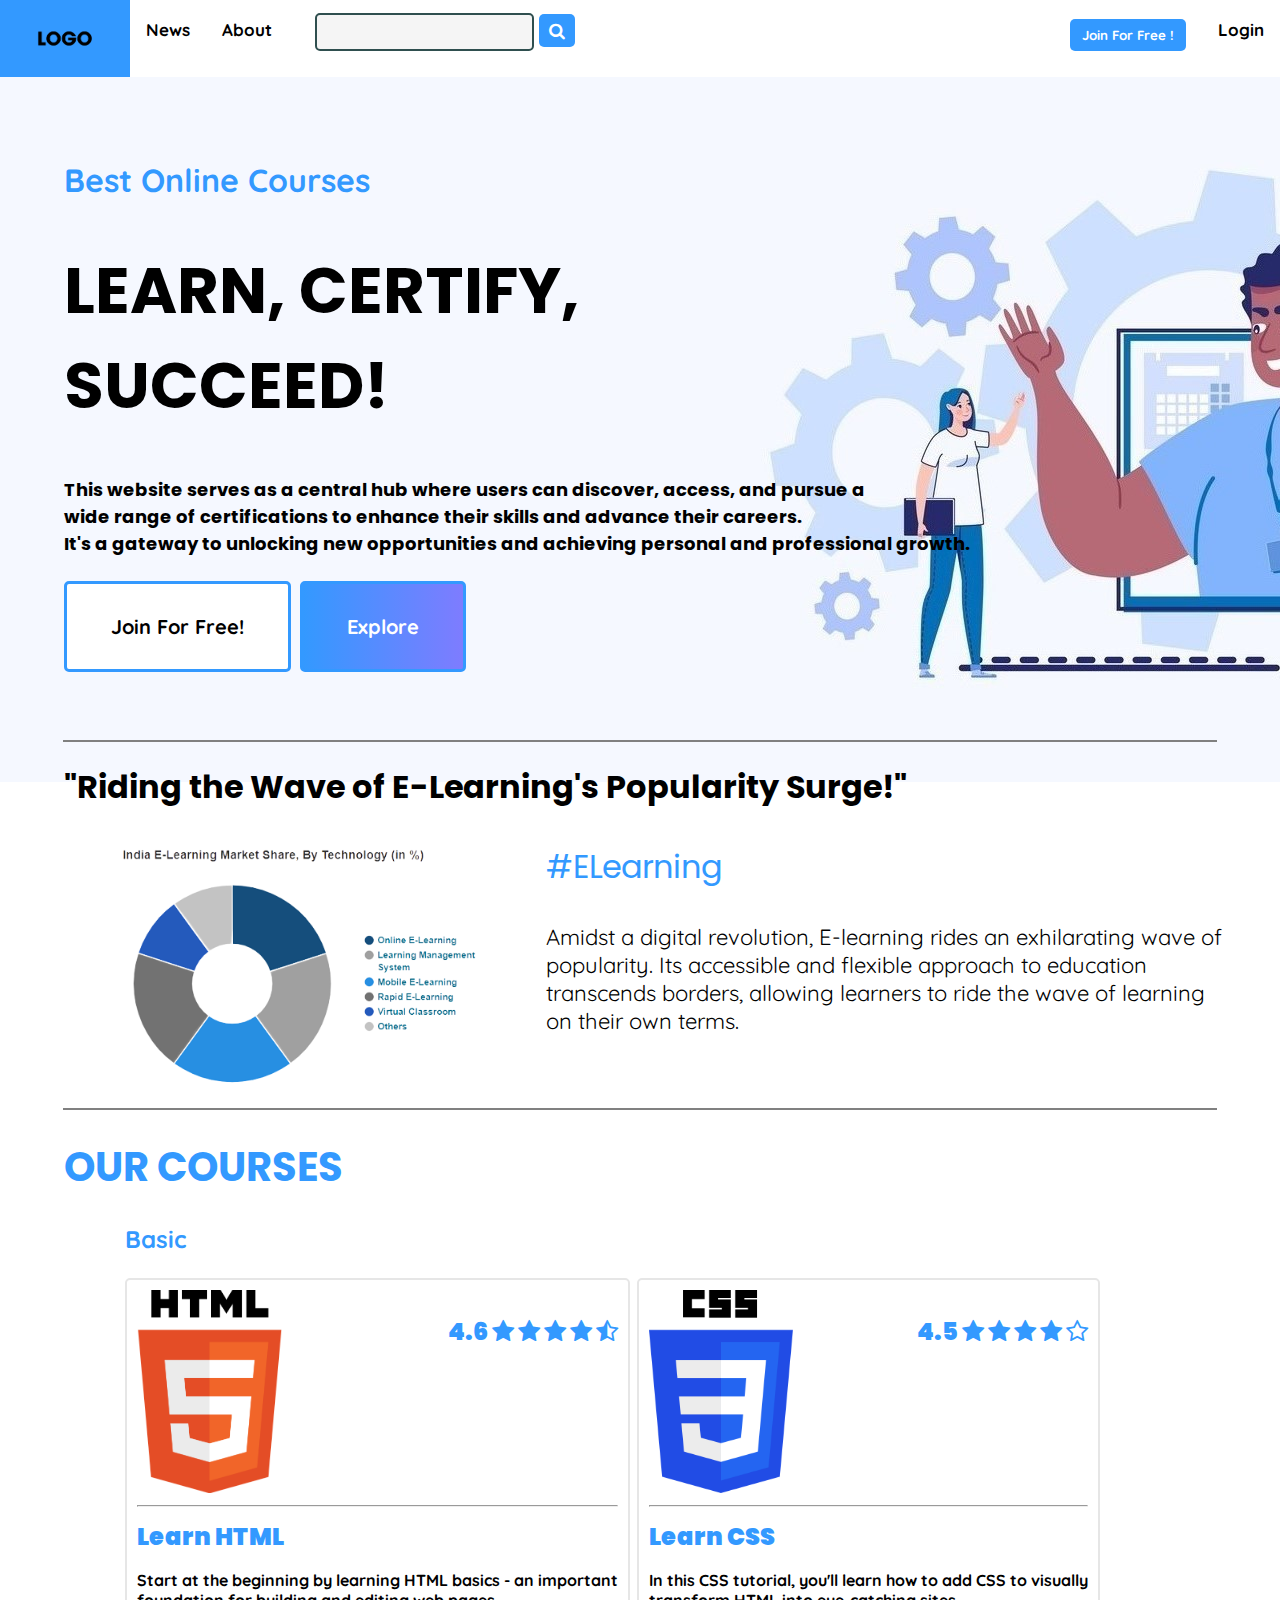
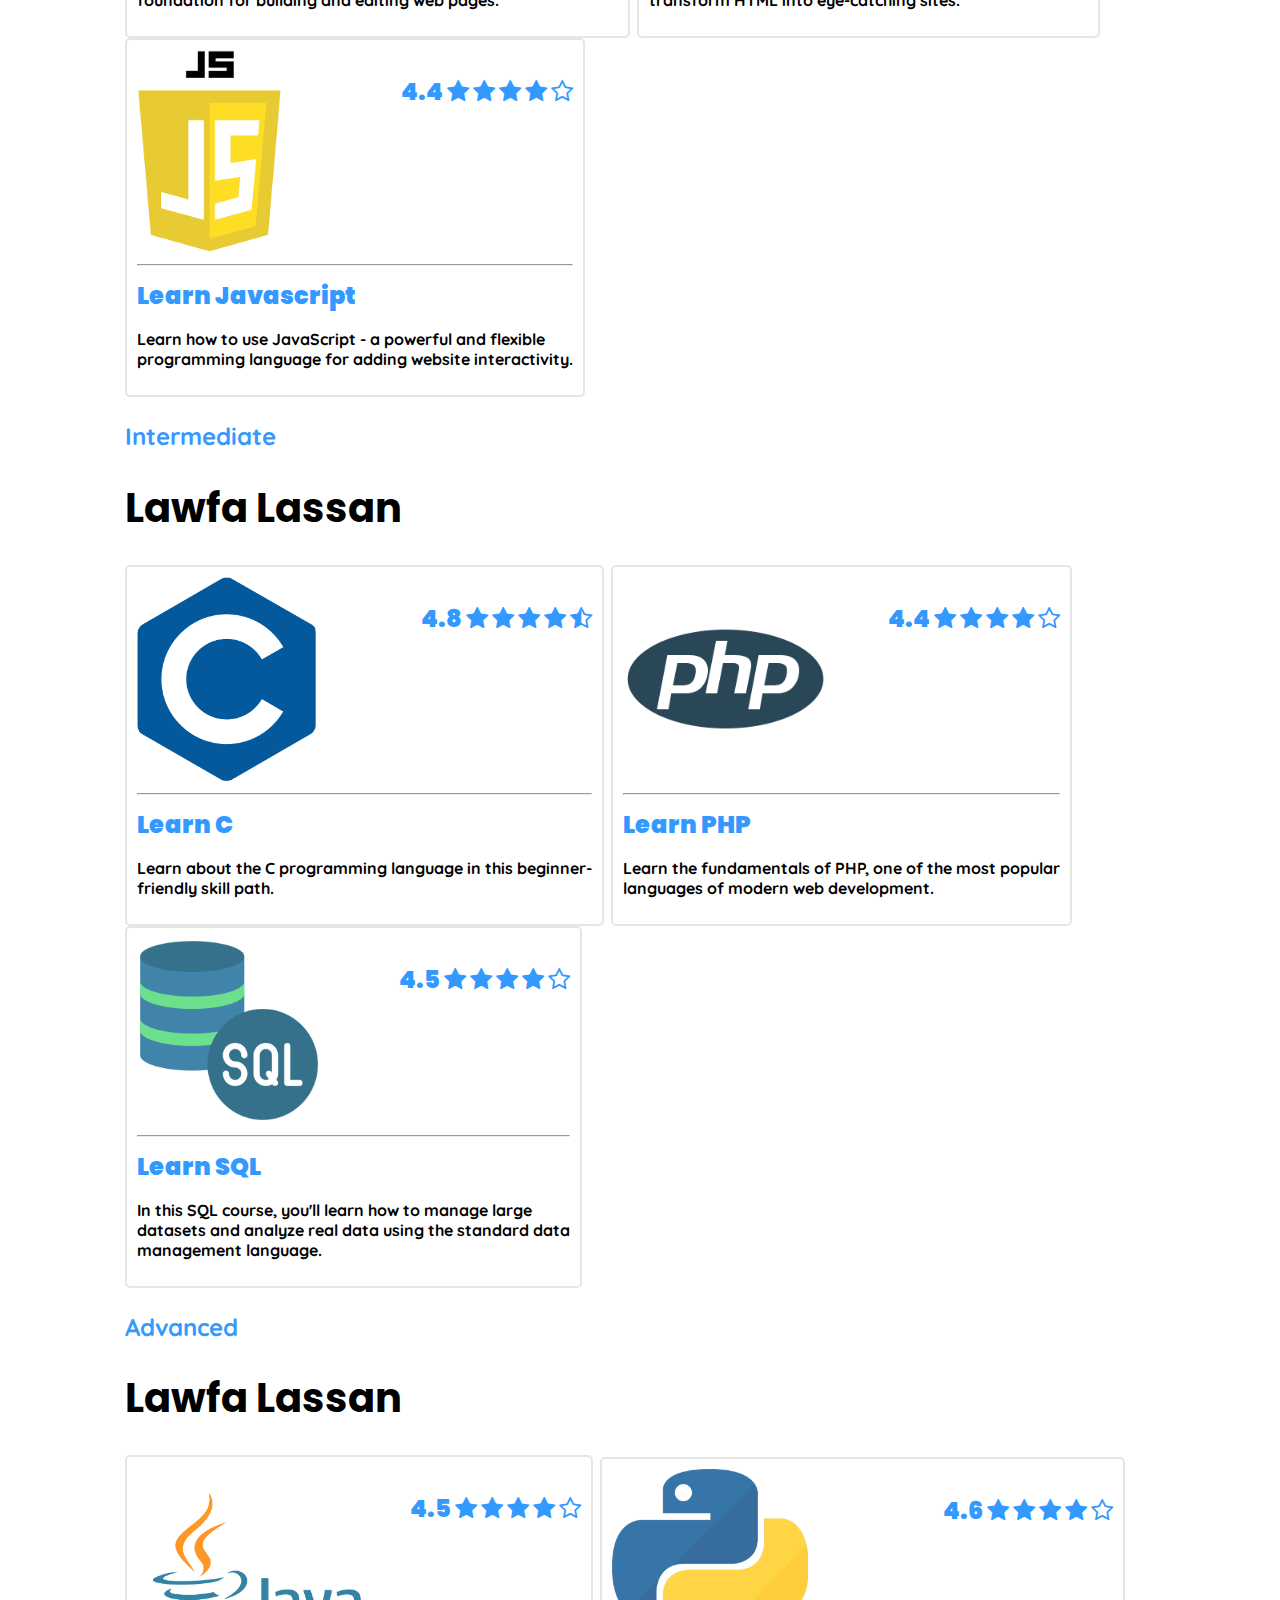
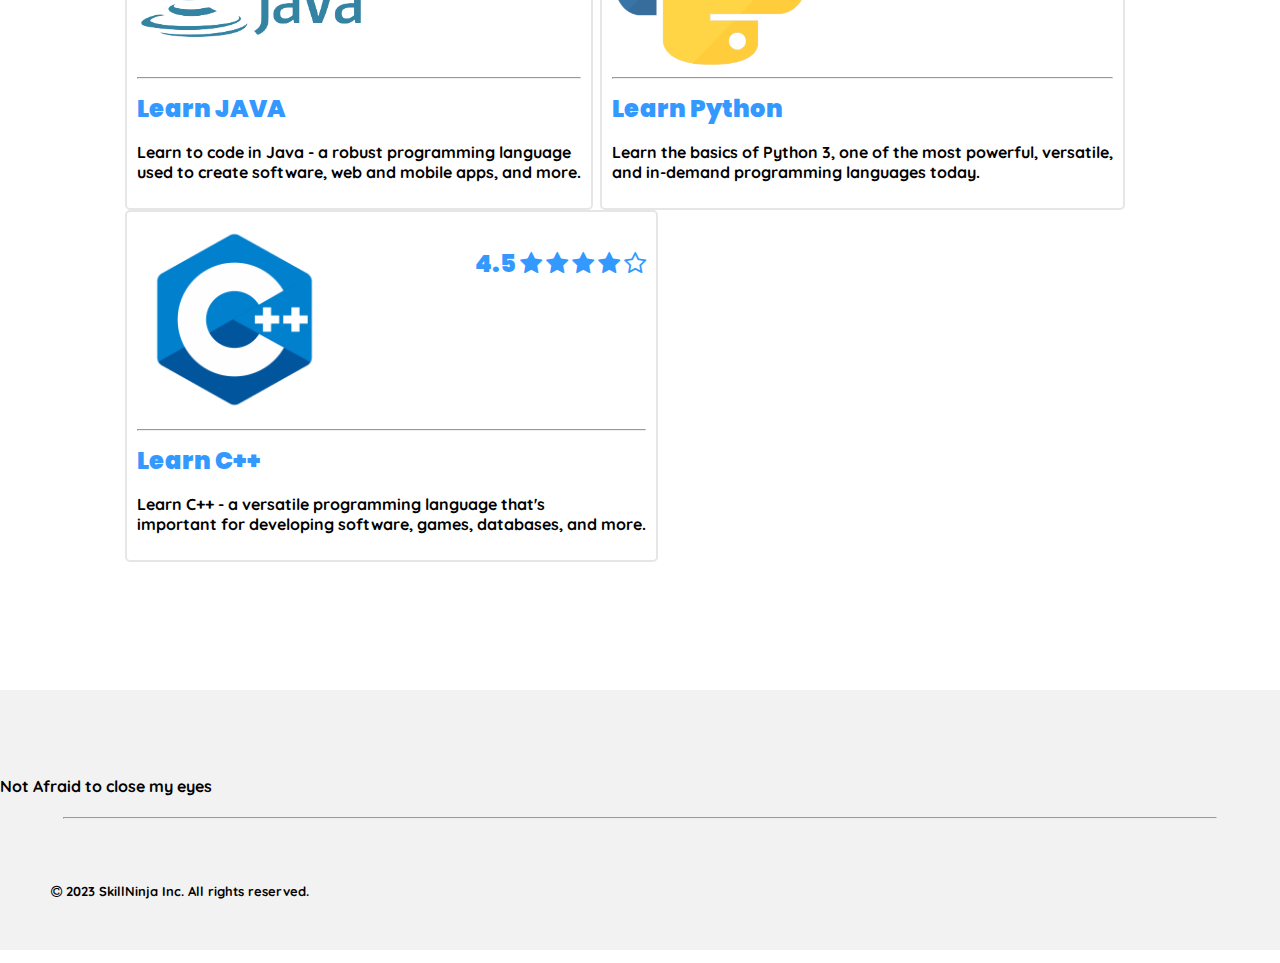
==== commit 609f2f24: "Update css+html" ====
--- a/index.html
+++ b/index.html
@@ -37,7 +37,7 @@
         <img src="graph2.png" alt="" class="graph-img">
         <p id="middle-section">
             <h7 style="color: #3399FF;">#ELearning</h7>
-        <p style=" font-family: 'Quicksand', sans-serif; font-size: x-large;">Amidst a digital revolution, E-learning
+        <p style=" font-family: 'Quicksand', sans-serif; font-size: 22px;padding: 0% 4% 4% 4%; ">Amidst a digital revolution, E-learning
             rides an exhilarating wave of popularity.
             Its accessible and flexible approach to education transcends borders, allowing learners to ride the wave of
             learning on their own terms.</p>
@@ -49,7 +49,7 @@
         <div class="courses">
             <p>Basic</p>
             <!-- <h1>Lawfa Lassan</h1> -->
-            <div class="course-card"><img src="html.png" alt="" style="zoom: 19.8%;">
+            <div class="course-card"><a href="#html" style="text-decoration: none;color: #3399FF;"><img src="html.png" alt="" style="zoom: 19.8%;">
                 <p style="float: right;">4.6
                     <span class="fa fa-star checked"></span>
                     <span class="fa fa-star checked"></span>
@@ -60,6 +60,7 @@
                 <hr>Learn HTML<p style="font-size: medium;color: black;font-family:'Quicksand', sans-serif;">Start at
                     the beginning by learning HTML basics - an important <br>foundation for building and editing web
                     pages.</p>
+                </a>
             </div>
             <div class="course-card"><img src="css.png" alt="" style="zoom: 18%;">
                 <p style="float: right;">4.5
@@ -169,6 +170,9 @@
             </div>
         </div>
     </div>
+    <footer><h4>Not Afraid to close my eyes</h4><hr style="width: 90%;">
+        <p><i class="fa fa-copyright"></i> 2023 SkillNinja Inc. All rights reserved.</p>
+    </footer>
 </body>
 
 </html>--- a/style.css
+++ b/style.css
@@ -7,11 +7,16 @@
   font-family: Arial, Helvetica, sans-serif;
   font-family: "Quicksand", sans-serif;
   /* background-color:rgb(255, 235, 211); */
-  background-image: url(bg.jpg);
+  background-image: url(bg2.jpg);
+  /* background-size:100%; */
   background-repeat: no-repeat;
   /* background-position-y: 15%;
   background-position-x: 100%; */
-
+}
+@media screen and (max-width: 1366px) and (max-height:768px) {
+  body{
+    zoom: 80%;
+  }
 }
 .topnav {
   overflow: hidden;
@@ -65,6 +70,7 @@
   }
   body{
     zoom: 65%
+    
   }
   .course-card{
     width: 60%;
@@ -198,9 +204,23 @@
   font-family: 'Poppins', sans-serif;
   padding: 10px 10px 10px 10px;
   display: inline-block;
-  border-top: 1px solid darkgray;
-  border-left: 1px solid darkgray;
+  border: 2px solid rgb(230, 230, 230);
+  /* border-top: 1px solid darkgray;
+  border-left: 1px solid darkgray; */
   border-radius: 5px ;
-  box-shadow: 2px 2px 1px 1px darkgray;
-  
+  /* box-shadow: 2px 2px 1px 1px darkgray; */
+}
+.course-card:hover{
+  cursor: pointer;
+  box-shadow: 2px 2px 10px 10px rgb(240, 240, 240);
+}
+footer{
+  margin-top: 10%;
+  background-color: #efefefc9;
+  padding-top: 5%;
+}
+footer p{
+  font-weight: bold;
+  font-size: small;
+  padding: 4%;
 }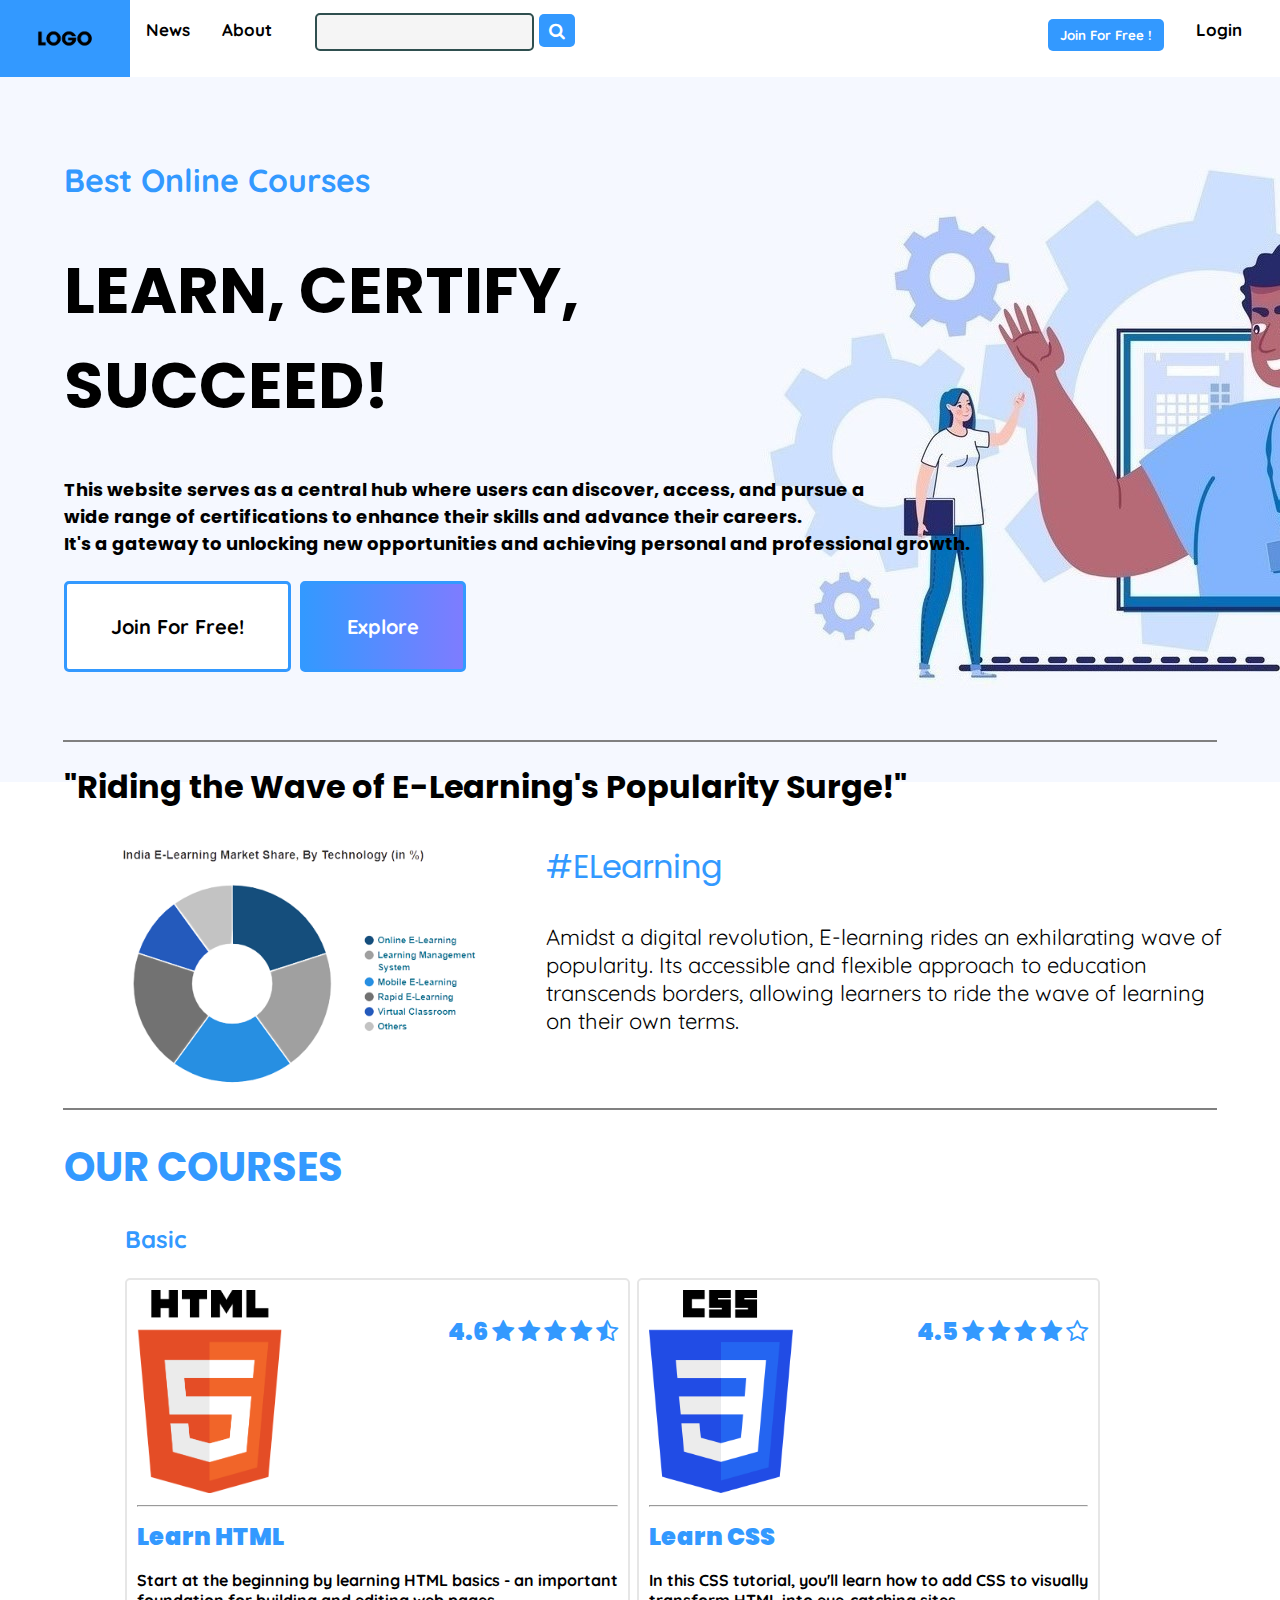
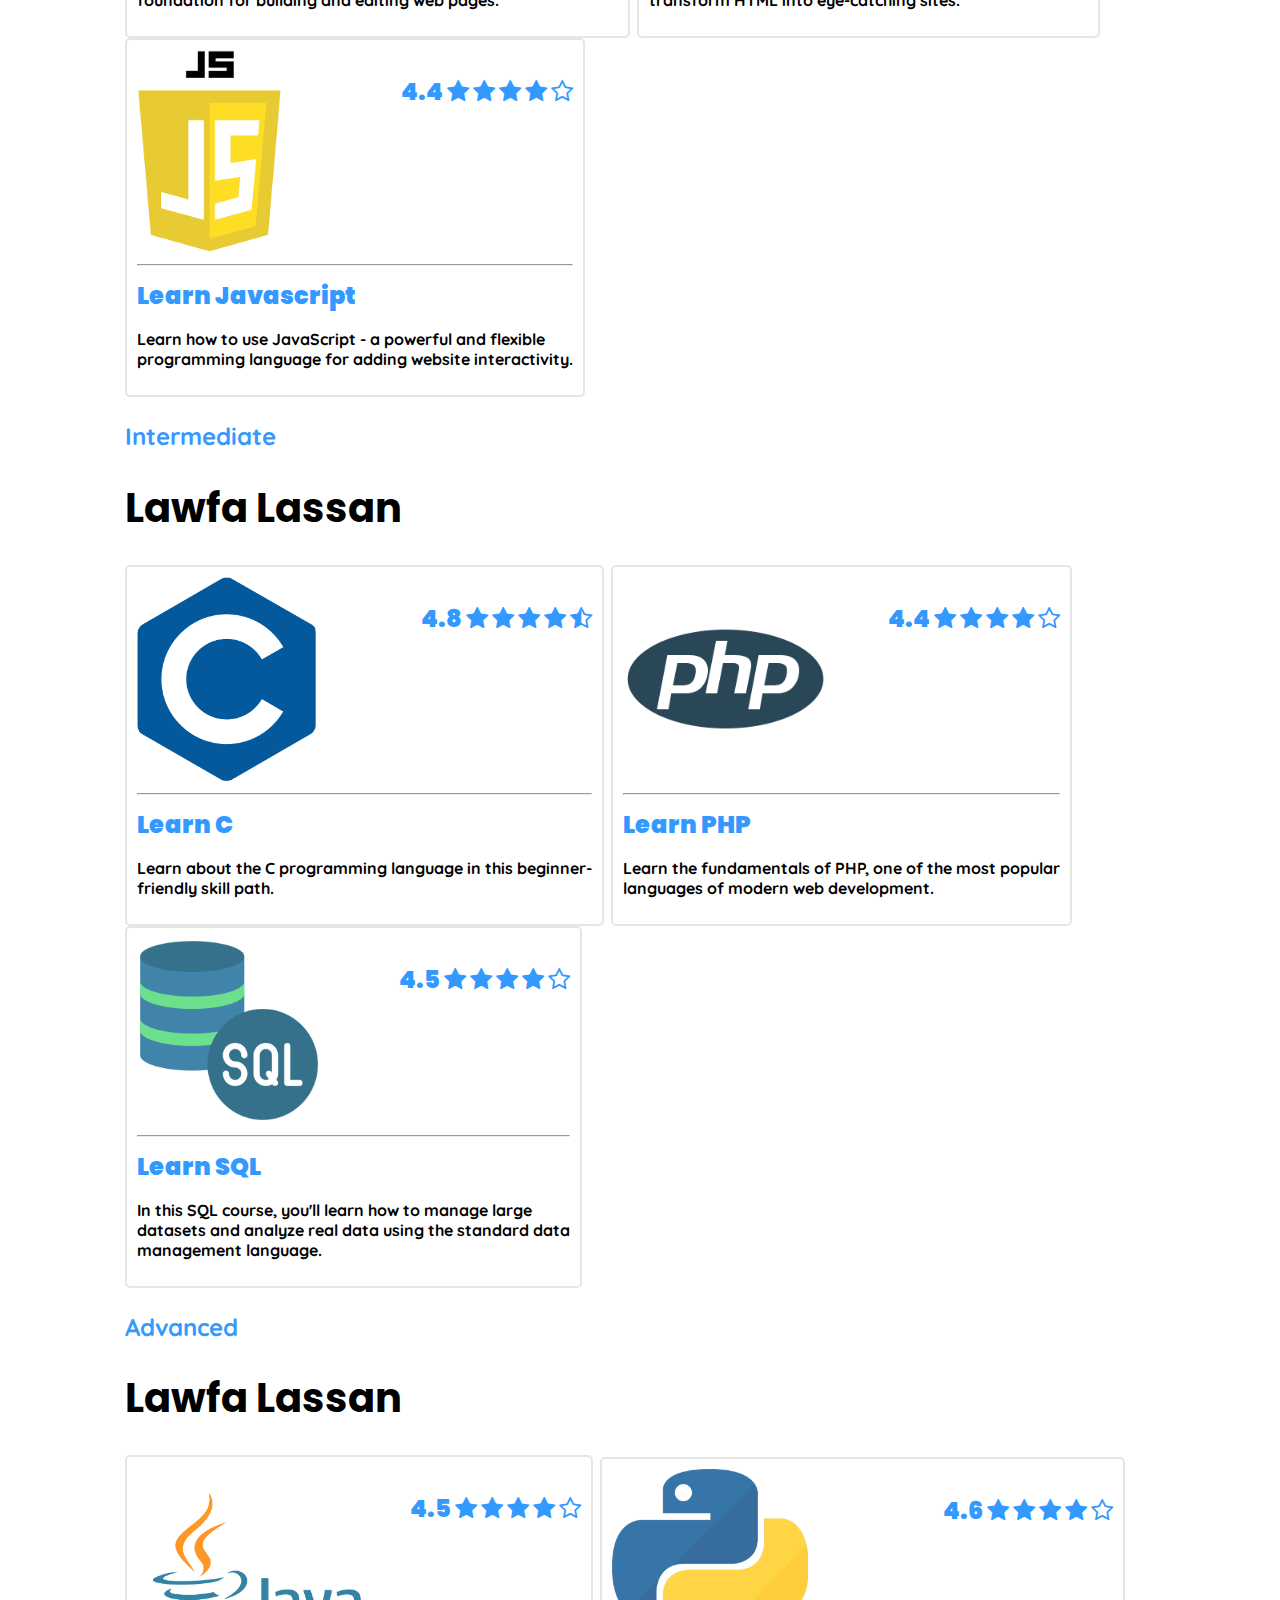
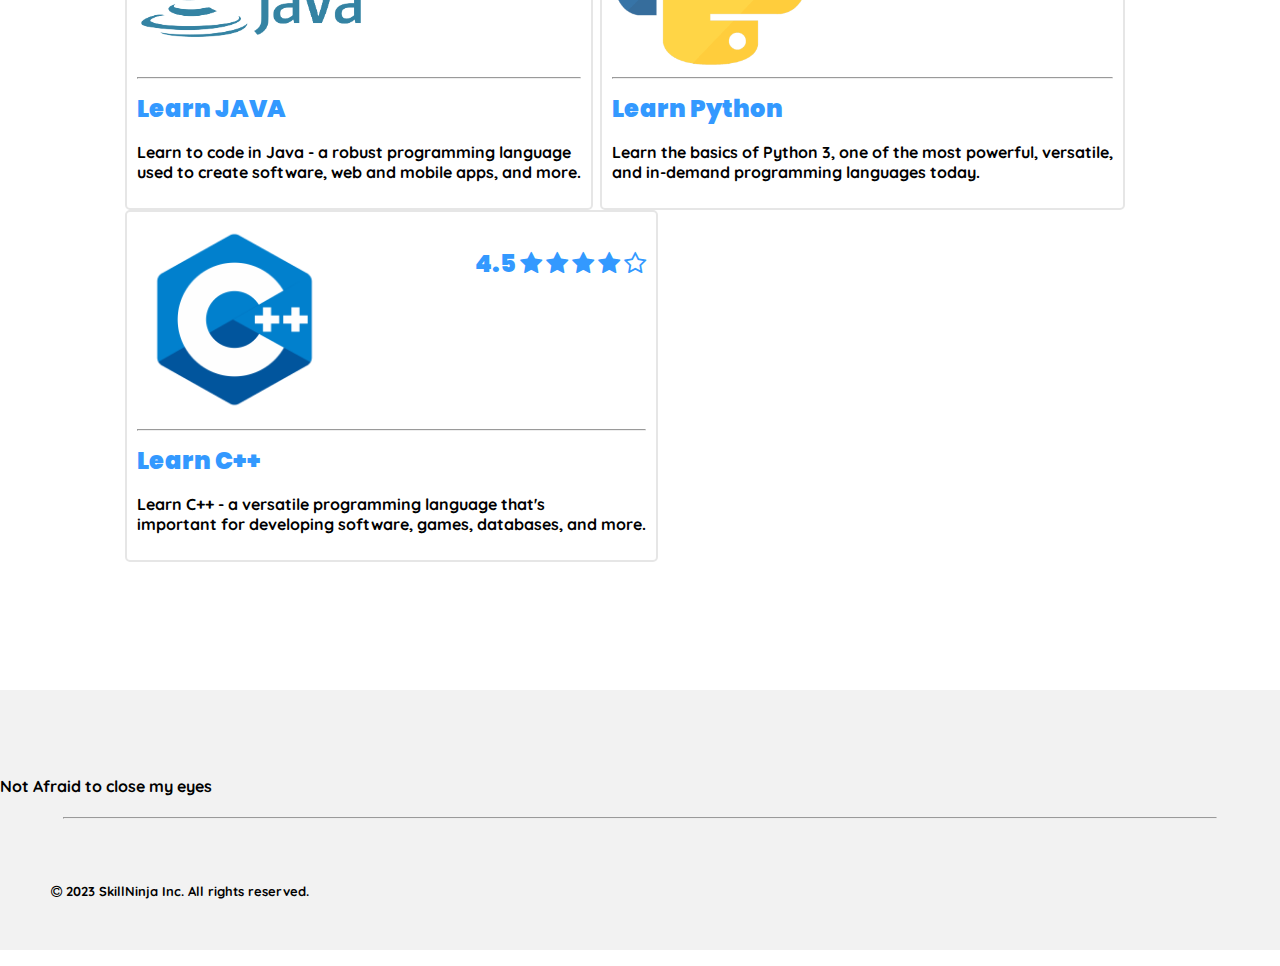
==== commit 3140414b: "Login-Form" ====
--- a/index.html
+++ b/index.html
@@ -3,176 +3,217 @@
 <head>
     <meta name="viewport" content="width=device-width, initial-scale=1.0">
     <link rel="stylesheet" href="https://cdnjs.cloudflare.com/ajax/libs/font-awesome/4.7.0/css/font-awesome.min.css">
+    <link href="https://fonts.googleapis.com/icon?family=Material+Icons" rel="stylesheet">
     <link rel="stylesheet" href="style.css">
     <script src="script.js"></script>
 </head>
 
-<body>
-    <div class="topnav" id="myTopnav">
-        <a href="#home" class="active"><img src="logo.png" alt="" style="zoom: 20%;"></a>
-        <a href="#home" class="" style="padding-top: 1.5%;">News</a>
-        <a href="#home" class="" style="padding-top: 1.5%;">About</a>
-        <a href="#home" class="" style="float: right; padding-top: 1.5%;">Login</a>
-        <a href="#home" class="" style="float: right; padding-top: 1.5%;"><button id="reg-btn">Join For Free
-                !</button></a>
-        <a href="#none" style="padding-top: 1%;">&nbsp;</i><input type="search" name="" id=""
-                class="search-bar">&nbsp;<i id="search-btn" class="fa fa-search"></i></a>
-        <a href="javascript:void(0)" class="icon" onclick="myFunction()"><i class="fa fa-bars"></i></a>
-    </div>
-
-    <div class="headers">
-        <p>Best Online Courses</p>
-        <h1 style="  animation: 0.5s ease-out 0s 1 textanim;">LEARN, CERTIFY,<br> SUCCEED!</h1>
-        <h4 style="  animation: 1s ease-out 0s 1 textanim; font-size:large;">This website serves as a central hub where
-            users can discover, access, and pursue a <br>
-            wide range of certifications
-            to enhance their skills and advance their careers.<br>
-            It's a gateway to unlocking new opportunities and achieving personal and professional growth.</h4>
-        <button class="centerbtn" style="  animation: 1.5s ease-out 0s 1 textanim;">Join For Free!</button>
-        <button class="centerbtn2" style="  animation: 1.5s ease-out 0s 1 textanim;">Explore</button>
-    </div><br><br><br>
-    <hr style="width: 90%; border:1px solid gray;">
-    <div>
-        <h1 id="middle-section">"Riding the Wave of E-Learning's Popularity Surge!"</h1>
-        <img src="graph2.png" alt="" class="graph-img">
-        <p id="middle-section">
-            <h7 style="color: #3399FF;">#ELearning</h7>
-        <p style=" font-family: 'Quicksand', sans-serif; font-size: 22px;padding: 0% 4% 4% 4%; ">Amidst a digital revolution, E-learning
-            rides an exhilarating wave of popularity.
-            Its accessible and flexible approach to education transcends borders, allowing learners to ride the wave of
-            learning on their own terms.</p>
-        </p>
-    </div>
-    <hr style="width: 90%; border:1px solid gray;">
-    <div class="courses">
-        <h1 style="font-family:'Poppins', sans-serif; color: #3399FF;">OUR COURSES</h1>
+<body id="mybody">
+    <form action="">
+        <div class="topnav" id="myTopnav">
+            <a href="#home" class="active"><img src="logo.png" alt="" style="zoom: 20%;"></a>
+            <a href="#home" class="" style="padding-top: 1.5%;">News</a>
+            <a href="#home" class="" style="padding-top: 1.5%;">About</a>
+            <a href="#home" class="" style="float: right; padding-top: 1.5%;" onclick="openform()">Login &emsp;</a>
+            <a href="#home" class="" style="float: right; padding-top: 1.5%;"><button id="reg-btn">Join For Free
+                    !</button></a>
+            <a href="#none" style="padding-top: 1%;">&nbsp;</i><input type="search" name="" id=""
+                    class="search-bar">&nbsp;<i id="search-btn" class="fa fa-search"></i></a>
+            <a href="javascript:void(0)" class="icon" onclick="myFunction()"><i class="fa fa-bars"></i></a>
+        </div>
+
+        <div class="form-popup" id="myform">
+            <div class="form-container">
+                <h1>Welcome Back!</h1>
+                <a href="#closebtn" class="closebtn" onclick="closeform()"><i class="material-icons">close</i></a>
+                <label for="username">USERNAME:</label>
+                <input type="text" name="username" id="" placeholder="Username">
+
+                <label for="password">PASSWORD:</label>
+                <input type="password" name="password" id="" placeholder="Password">
+                <p><a href="#forgotpass" style="text-decoration: none;">Forgot Password?</a></p>
+
+                <button type="submit">Login</button>
+                <p>
+                    <hr style="width: 45%;float: left;border:1px solid rgb(204, 204, 204);"><b>or</b>
+                    <hr style="width: 45%;float: right;border:1px solid rgb(204, 204, 204);">
+                </p>
+                <p>New to SkillNinja? <a href="#register">SignUp</a></p>
+            </div>
+        </div>
+
+        <div class="headers">
+            <p>Best Online Courses</p>
+            <h1 style="  animation: 0.5s ease-out 0s 1 textanim;">LEARN, CERTIFY,<br> SUCCEED!</h1>
+            <h4 style="  animation: 1s ease-out 0s 1 textanim; font-size:large;">This website serves as a central hub
+                where
+                users can discover, access, and pursue a <br>
+                wide range of certifications
+                to enhance their skills and advance their careers.<br>
+                It's a gateway to unlocking new opportunities and achieving personal and professional growth.</h4>
+            <button class="centerbtn" style="  animation: 1.5s ease-out 0s 1 textanim;">Join For Free!</button>
+            <button class="centerbtn2" style="  animation: 1.5s ease-out 0s 1 textanim;">Explore</button>
+        </div><br><br><br>
+        <hr style="width: 90%; border:1px solid gray;">
+        <div>
+            <h1 id="middle-section">"Riding the Wave of E-Learning's Popularity Surge!"</h1>
+            <img src="graph2.png" alt="" class="graph-img">
+            <p id="middle-section">
+                <h7 style="color: #3399FF;">#ELearning</h7>
+            <p style=" font-family: 'Quicksand', sans-serif; font-size: 22px;padding: 0% 4% 4% 4%; ">Amidst a digital
+                revolution, E-learning
+                rides an exhilarating wave of popularity.
+                Its accessible and flexible approach to education transcends borders, allowing learners to ride the wave
+                of
+                learning on their own terms.</p>
+            </p>
+        </div>
+        <hr style="width: 90%; border:1px solid gray;">
         <div class="courses">
-            <p>Basic</p>
-            <!-- <h1>Lawfa Lassan</h1> -->
-            <div class="course-card"><a href="#html" style="text-decoration: none;color: #3399FF;"><img src="html.png" alt="" style="zoom: 19.8%;">
-                <p style="float: right;">4.6
-                    <span class="fa fa-star checked"></span>
-                    <span class="fa fa-star checked"></span>
-                    <span class="fa fa-star checked"></span>
-                    <span class="fa fa-star checked"></span>
-                    <span class="fa fa-star-half-empty"></span>
-                </p>
-                <hr>Learn HTML<p style="font-size: medium;color: black;font-family:'Quicksand', sans-serif;">Start at
-                    the beginning by learning HTML basics - an important <br>foundation for building and editing web
-                    pages.</p>
-                </a>
-            </div>
-            <div class="course-card"><img src="css.png" alt="" style="zoom: 18%;">
-                <p style="float: right;">4.5
-                    <span class="fa fa-star checked"></span>
-                    <span class="fa fa-star checked"></span>
-                    <span class="fa fa-star checked"></span>
-                    <span class="fa fa-star checked"></span>
-                    <span class="fa fa-star-o"></span>
-                </p>
-                <hr>Learn CSS<p style="font-size: medium;color: black;font-family:'Quicksand', sans-serif;">In this CSS
-                    tutorial, you'll learn how to add CSS to visually<br>
-                    transform HTML into eye-catching sites.</p>
-            </div>
-            <div class="course-card"><img src="js2.png" alt="" style="zoom: 40%;">
-                <p style="float: right;">4.4
-                    <span class="fa fa-star checked"></span>
-                    <span class="fa fa-star checked"></span>
-                    <span class="fa fa-star checked"></span>
-                    <span class="fa fa-star checked"></span>
-                    <span class="fa fa-star-o"></span>
-                </p>
-                <hr>Learn Javascript<p style="font-size: medium;color: black;font-family:'Quicksand', sans-serif;">Learn
-                    how to use JavaScript - a powerful and flexible<br>
-                    programming language for adding website interactivity.</p>
-            </div>
-        </div>
-        <div class="courses">
-            <p>Intermediate</p>
-            <h1>Lawfa Lassan</h1>
-            <div class="course-card"><img src="c.png" alt="" style="zoom: 30.5%;">
-                <p style="float: right;">4.8
-                    <span class="fa fa-star checked"></span>
-                    <span class="fa fa-star checked"></span>
-                    <span class="fa fa-star checked"></span>
-                    <span class="fa fa-star checked"></span>
-                    <span class="fa fa-star-half-empty"></span>
-                </p>
-                <hr>Learn C<p style="font-size: medium;color: black;font-family:'Quicksand', sans-serif;">Learn about
-                    the C programming language in this beginner-<br>friendly skill path.</p>
-            </div>
-            <div class="course-card"><img src="php.png" alt="" style="zoom: 40%;">
-                <p style="float: right;">4.4
-                    <span class="fa fa-star checked"></span>
-                    <span class="fa fa-star checked"></span>
-                    <span class="fa fa-star checked"></span>
-                    <span class="fa fa-star checked"></span>
-                    <span class="fa fa-star-o"></span>
-                </p>
-                <hr>Learn PHP<p style="font-size: medium;color: black;font-family:'Quicksand', sans-serif;">Learn the
-                    fundamentals of PHP, one of the most popular<br> languages of modern web development.</p>
-            </div>
-            <div class="course-card"><img src="sql.png" alt="" style="zoom: 36%;">
-                <p style="float: right;">4.5
-                    <span class="fa fa-star checked"></span>
-                    <span class="fa fa-star checked"></span>
-                    <span class="fa fa-star checked"></span>
-                    <span class="fa fa-star checked"></span>
-                    <span class="fa fa-star-o"></span>
-                </p>
-                <hr>Learn SQL<p style="font-size: medium;color: black;font-family:'Quicksand', sans-serif;">In this SQL
-                    course, you'll learn how to manage large <br>datasets and analyze real data using the standard data
-                    <br>management language.
-                </p>
-            </div>
-        </div>
-        <div class="courses">
-            <p>Advanced</p>
-            <h1>Lawfa Lassan</h1>
-            <div class="course-card"><img src="Java.png" alt="" style="zoom: 8%;">
-                <p style="float: right;">4.5
-                    <span class="fa fa-star checked"></span>
-                    <span class="fa fa-star checked"></span>
-                    <span class="fa fa-star checked"></span>
-                    <span class="fa fa-star checked"></span>
-                    <span class="fa fa-star-o"></span>
-                </p>
-                <hr>Learn JAVA<p style="font-size: medium;color: black;font-family:'Quicksand', sans-serif;">Learn to
-                    code in Java - a robust programming language<br>
-                    used to create software, web and mobile apps, and more.
-                </p>
-            </div>
-            <div class="course-card"><img src="python.png" alt="" style="zoom: 31%;">
-                <p style="float: right;">4.6
-                    <span class="fa fa-star checked"></span>
-                    <span class="fa fa-star checked"></span>
-                    <span class="fa fa-star checked"></span>
-                    <span class="fa fa-star checked"></span>
-                    <span class="fa fa-star-o"></span>
-                </p>
-                <hr>Learn Python<p style="font-size: medium;color: black;font-family:'Quicksand', sans-serif;">Learn the
-                    basics of Python 3, one of the most powerful, versatile,<br>
-                    and in-demand programming languages today.
-                </p>
-            </div>
-            <div class="course-card"><img src="c++.png" alt="" style="zoom: 12.2%;">
-                <p style="float: right;">4.5
-                    <span class="fa fa-star checked"></span>
-                    <span class="fa fa-star checked"></span>
-                    <span class="fa fa-star checked"></span>
-                    <span class="fa fa-star checked"></span>
-                    <span class="fa fa-star-o"></span>
-                </p>
-                <hr>Learn C++<p style="font-size: medium;color: black;font-family:'Quicksand', sans-serif;">Learn C++ -
-                    a versatile programming language that's <br>important for developing software, games, databases, and
-                    more.
-                </p>
-            </div>
-        </div>
-    </div>
-    <footer><h4>Not Afraid to close my eyes</h4><hr style="width: 90%;">
-        <p><i class="fa fa-copyright"></i> 2023 SkillNinja Inc. All rights reserved.</p>
-    </footer>
+            <h1 style="font-family:'Poppins', sans-serif; color: #3399FF;">OUR COURSES</h1>
+            <div class="courses">
+                <p>Basic</p>
+                <!-- <h1>Lawfa Lassan</h1> -->
+                <div class="course-card"><a href="#html" style="text-decoration: none;color: #3399FF;"><img
+                            src="html.png" alt="" style="zoom: 19.8%;">
+                        <p style="float: right;">4.6
+                            <span class="fa fa-star checked"></span>
+                            <span class="fa fa-star checked"></span>
+                            <span class="fa fa-star checked"></span>
+                            <span class="fa fa-star checked"></span>
+                            <span class="fa fa-star-half-empty"></span>
+                        </p>
+                        <hr>Learn HTML<p style="font-size: medium;color: black;font-family:'Quicksand', sans-serif;">
+                            Start at
+                            the beginning by learning HTML basics - an important <br>foundation for building and editing
+                            web
+                            pages.</p>
+                    </a>
+                </div>
+                <div class="course-card"><img src="css.png" alt="" style="zoom: 18%;">
+                    <p style="float: right;">4.5
+                        <span class="fa fa-star checked"></span>
+                        <span class="fa fa-star checked"></span>
+                        <span class="fa fa-star checked"></span>
+                        <span class="fa fa-star checked"></span>
+                        <span class="fa fa-star-o"></span>
+                    </p>
+                    <hr>Learn CSS<p style="font-size: medium;color: black;font-family:'Quicksand', sans-serif;">In this
+                        CSS
+                        tutorial, you'll learn how to add CSS to visually<br>
+                        transform HTML into eye-catching sites.</p>
+                </div>
+                <div class="course-card"><img src="js2.png" alt="" style="zoom: 40%;">
+                    <p style="float: right;">4.4
+                        <span class="fa fa-star checked"></span>
+                        <span class="fa fa-star checked"></span>
+                        <span class="fa fa-star checked"></span>
+                        <span class="fa fa-star checked"></span>
+                        <span class="fa fa-star-o"></span>
+                    </p>
+                    <hr>Learn Javascript<p style="font-size: medium;color: black;font-family:'Quicksand', sans-serif;">
+                        Learn
+                        how to use JavaScript - a powerful and flexible<br>
+                        programming language for adding website interactivity.</p>
+                </div>
+            </div>
+            <div class="courses">
+                <p>Intermediate</p>
+                <h1>Lawfa Lassan</h1>
+                <div class="course-card"><img src="c.png" alt="" style="zoom: 30.5%;">
+                    <p style="float: right;">4.8
+                        <span class="fa fa-star checked"></span>
+                        <span class="fa fa-star checked"></span>
+                        <span class="fa fa-star checked"></span>
+                        <span class="fa fa-star checked"></span>
+                        <span class="fa fa-star-half-empty"></span>
+                    </p>
+                    <hr>Learn C<p style="font-size: medium;color: black;font-family:'Quicksand', sans-serif;">Learn
+                        about
+                        the C programming language in this beginner-<br>friendly skill path.</p>
+                </div>
+                <div class="course-card"><img src="php.png" alt="" style="zoom: 40%;">
+                    <p style="float: right;">4.4
+                        <span class="fa fa-star checked"></span>
+                        <span class="fa fa-star checked"></span>
+                        <span class="fa fa-star checked"></span>
+                        <span class="fa fa-star checked"></span>
+                        <span class="fa fa-star-o"></span>
+                    </p>
+                    <hr>Learn PHP<p style="font-size: medium;color: black;font-family:'Quicksand', sans-serif;">Learn
+                        the
+                        fundamentals of PHP, one of the most popular<br> languages of modern web development.</p>
+                </div>
+                <div class="course-card"><img src="sql.png" alt="" style="zoom: 36%;">
+                    <p style="float: right;">4.5
+                        <span class="fa fa-star checked"></span>
+                        <span class="fa fa-star checked"></span>
+                        <span class="fa fa-star checked"></span>
+                        <span class="fa fa-star checked"></span>
+                        <span class="fa fa-star-o"></span>
+                    </p>
+                    <hr>Learn SQL<p style="font-size: medium;color: black;font-family:'Quicksand', sans-serif;">In this
+                        SQL
+                        course, you'll learn how to manage large <br>datasets and analyze real data using the standard
+                        data
+                        <br>management language.
+                    </p>
+                </div>
+            </div>
+            <div class="courses">
+                <p>Advanced</p>
+                <h1>Lawfa Lassan</h1>
+                <div class="course-card"><img src="Java.png" alt="" style="zoom: 8%;">
+                    <p style="float: right;">4.5
+                        <span class="fa fa-star checked"></span>
+                        <span class="fa fa-star checked"></span>
+                        <span class="fa fa-star checked"></span>
+                        <span class="fa fa-star checked"></span>
+                        <span class="fa fa-star-o"></span>
+                    </p>
+                    <hr>Learn JAVA<p style="font-size: medium;color: black;font-family:'Quicksand', sans-serif;">Learn
+                        to
+                        code in Java - a robust programming language<br>
+                        used to create software, web and mobile apps, and more.
+                    </p>
+                </div>
+                <div class="course-card"><img src="python.png" alt="" style="zoom: 31%;">
+                    <p style="float: right;">4.6
+                        <span class="fa fa-star checked"></span>
+                        <span class="fa fa-star checked"></span>
+                        <span class="fa fa-star checked"></span>
+                        <span class="fa fa-star checked"></span>
+                        <span class="fa fa-star-o"></span>
+                    </p>
+                    <hr>Learn Python<p style="font-size: medium;color: black;font-family:'Quicksand', sans-serif;">Learn
+                        the
+                        basics of Python 3, one of the most powerful, versatile,<br>
+                        and in-demand programming languages today.
+                    </p>
+                </div>
+                <div class="course-card"><img src="c++.png" alt="" style="zoom: 12.2%;">
+                    <p style="float: right;">4.5
+                        <span class="fa fa-star checked"></span>
+                        <span class="fa fa-star checked"></span>
+                        <span class="fa fa-star checked"></span>
+                        <span class="fa fa-star checked"></span>
+                        <span class="fa fa-star-o"></span>
+                    </p>
+                    <hr>Learn C++<p style="font-size: medium;color: black;font-family:'Quicksand', sans-serif;">Learn
+                        C++ -
+                        a versatile programming language that's <br>important for developing software, games, databases,
+                        and
+                        more.
+                    </p>
+                </div>
+            </div>
+        </div>
+        <footer>
+            <h4>Not Afraid to close my eyes</h4>
+            <hr style="width: 90%;">
+            <p><i class="fa fa-copyright"></i> 2023 SkillNinja Inc. All rights reserved.</p>
+        </footer>
+    </form>
 </body>
 
 </html>--- a/style.css
+++ b/style.css
@@ -50,6 +50,75 @@
 .topnav .icon {
   display: none;
 }
+.form-popup{
+  display: none;
+  position: fixed;
+  text-align: center;
+  z-index: 9;
+  /* padding-top: 10%; */
+  padding: 6% 0% 0% 35%;
+  /* max-width: ; */
+  /* backdrop-filter: blur(20px); */
+}
+.form-container{
+  background-color: #ffffff;
+  box-shadow: 2px 2px 10px 10px rgb(240, 240, 240);
+  padding: 10%;
+  padding-top: 5%;
+  max-width: 500px;
+  border-radius: 5px;
+}
+.form-container h1{
+  color: #3399FF;
+  padding: 0px 0px 50px 0px;
+}
+.closebtn{
+  position: relative;
+  float: right;
+  margin-top: -32%;
+  color: #000000;
+}
+.form-container input[type=text], .form-container input[type=password]{
+  padding: 15px;
+  width: 100%;
+  background-color: #ffffff;
+  border: 1px solid #005ebb;
+  margin: 5px 0px 20px 0px;
+  border-radius: 2px;
+  font-family: "Quicksand", sans-serif;
+  font-weight: bold;
+}
+.form-container p a{
+  color: #2692ff;
+}
+.form-container button{
+  padding: 15px;
+  width: 100%;
+  background:linear-gradient(to left, #7e7cff 0%, #3399FF 100%);
+  font-family: "Quicksand", sans-serif;
+  font-size: medium;
+  font-weight: 600;
+  color: white;
+  border: 0;
+  border-radius: 5px; 
+}
+.form-container button:hover{
+  transition: ease-in-out background;
+  background: #005ebb;
+  cursor: pointer;
+}
+.form-container label{
+  font-size: medium;
+  font-weight:600;
+  font-family: system-ui, -apple-system, BlinkMacSystemFont, 'Segoe UI', Roboto, Oxygen, Ubuntu, Cantarell, 'Open Sans', 'Helvetica Neue', sans-serif;
+}
+.blur-filter {
+  -webkit-filter: blur(2px);
+  -moz-filter: blur(2px);
+  -o-filter: blur(2px);
+  -ms-filter: blur(2px);
+  filter: blur(2px);
+}
 .graph-img{
   zoom: 80%;
   float: left;
@@ -74,6 +143,10 @@
   }
   .course-card{
     width: 60%;
+  }
+  .form-popup{
+    zoom: 200%;
+    padding: 5%;
   }
 }
 
